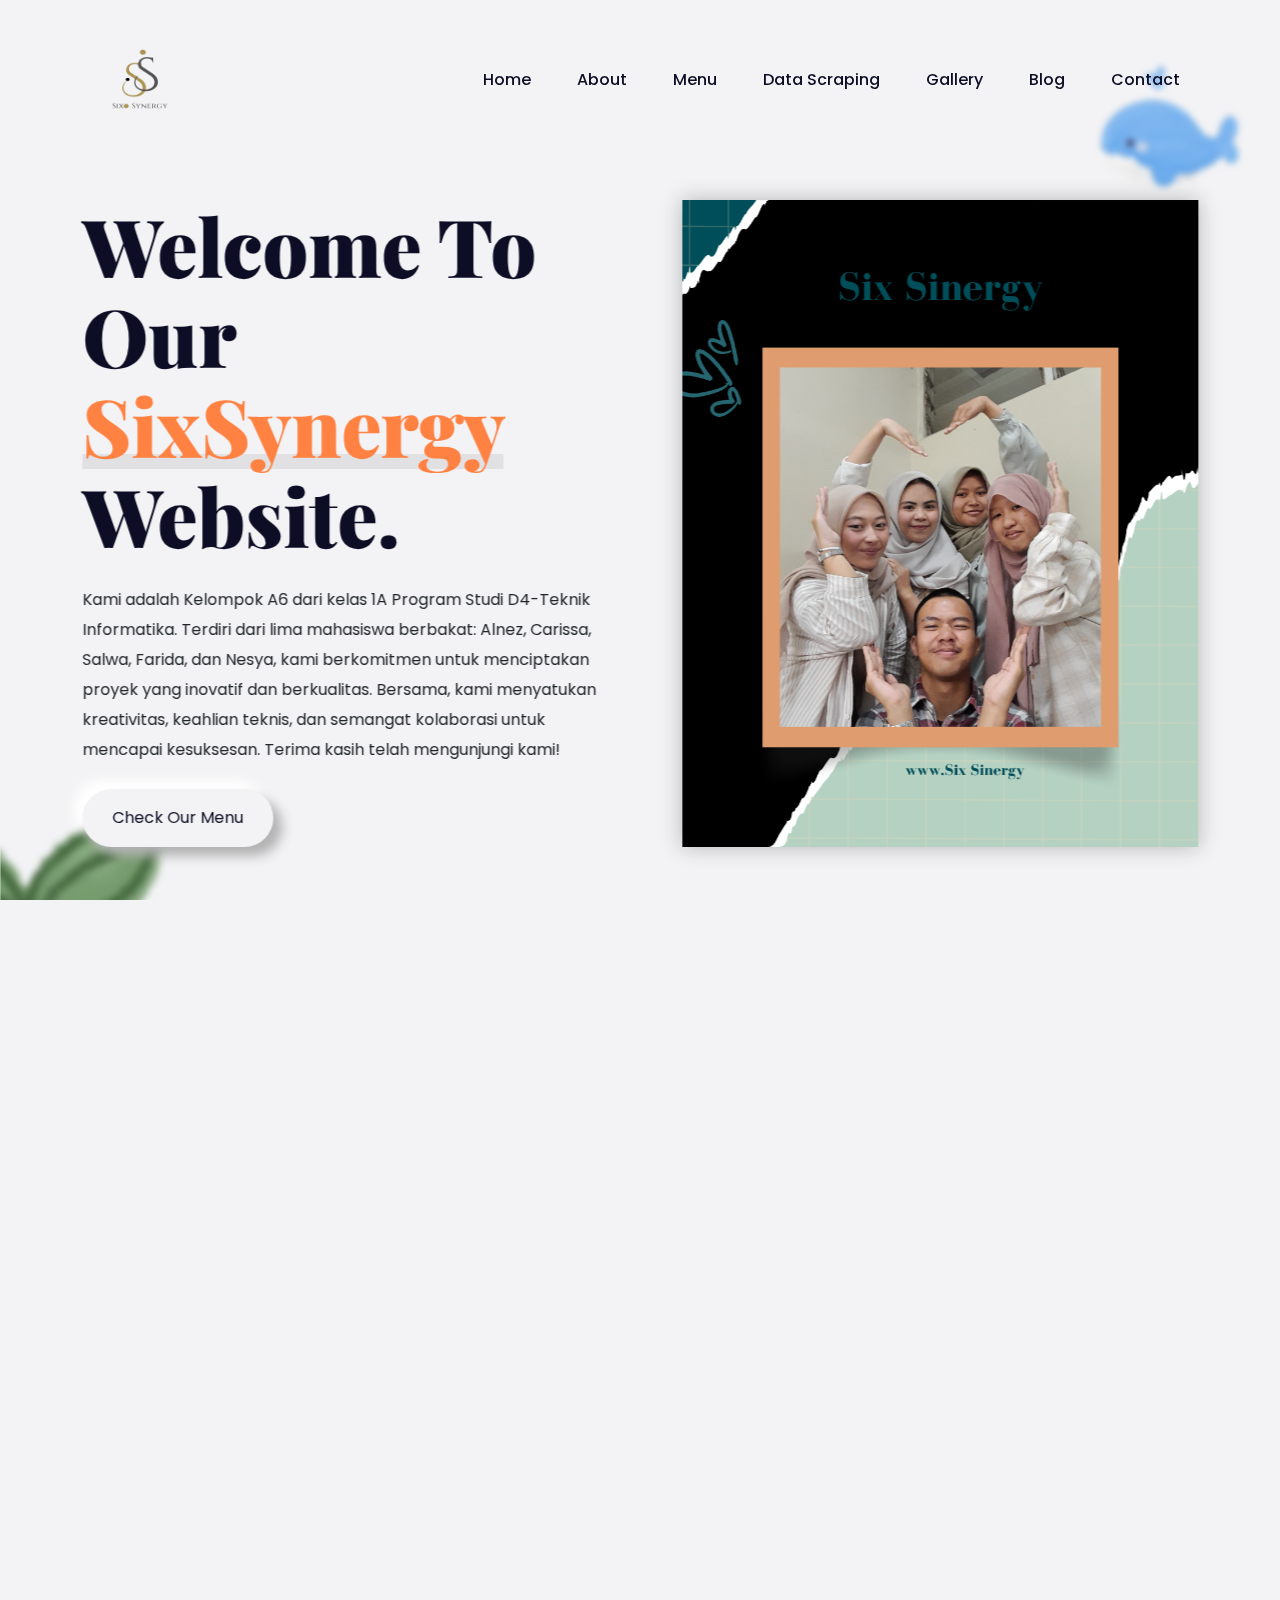
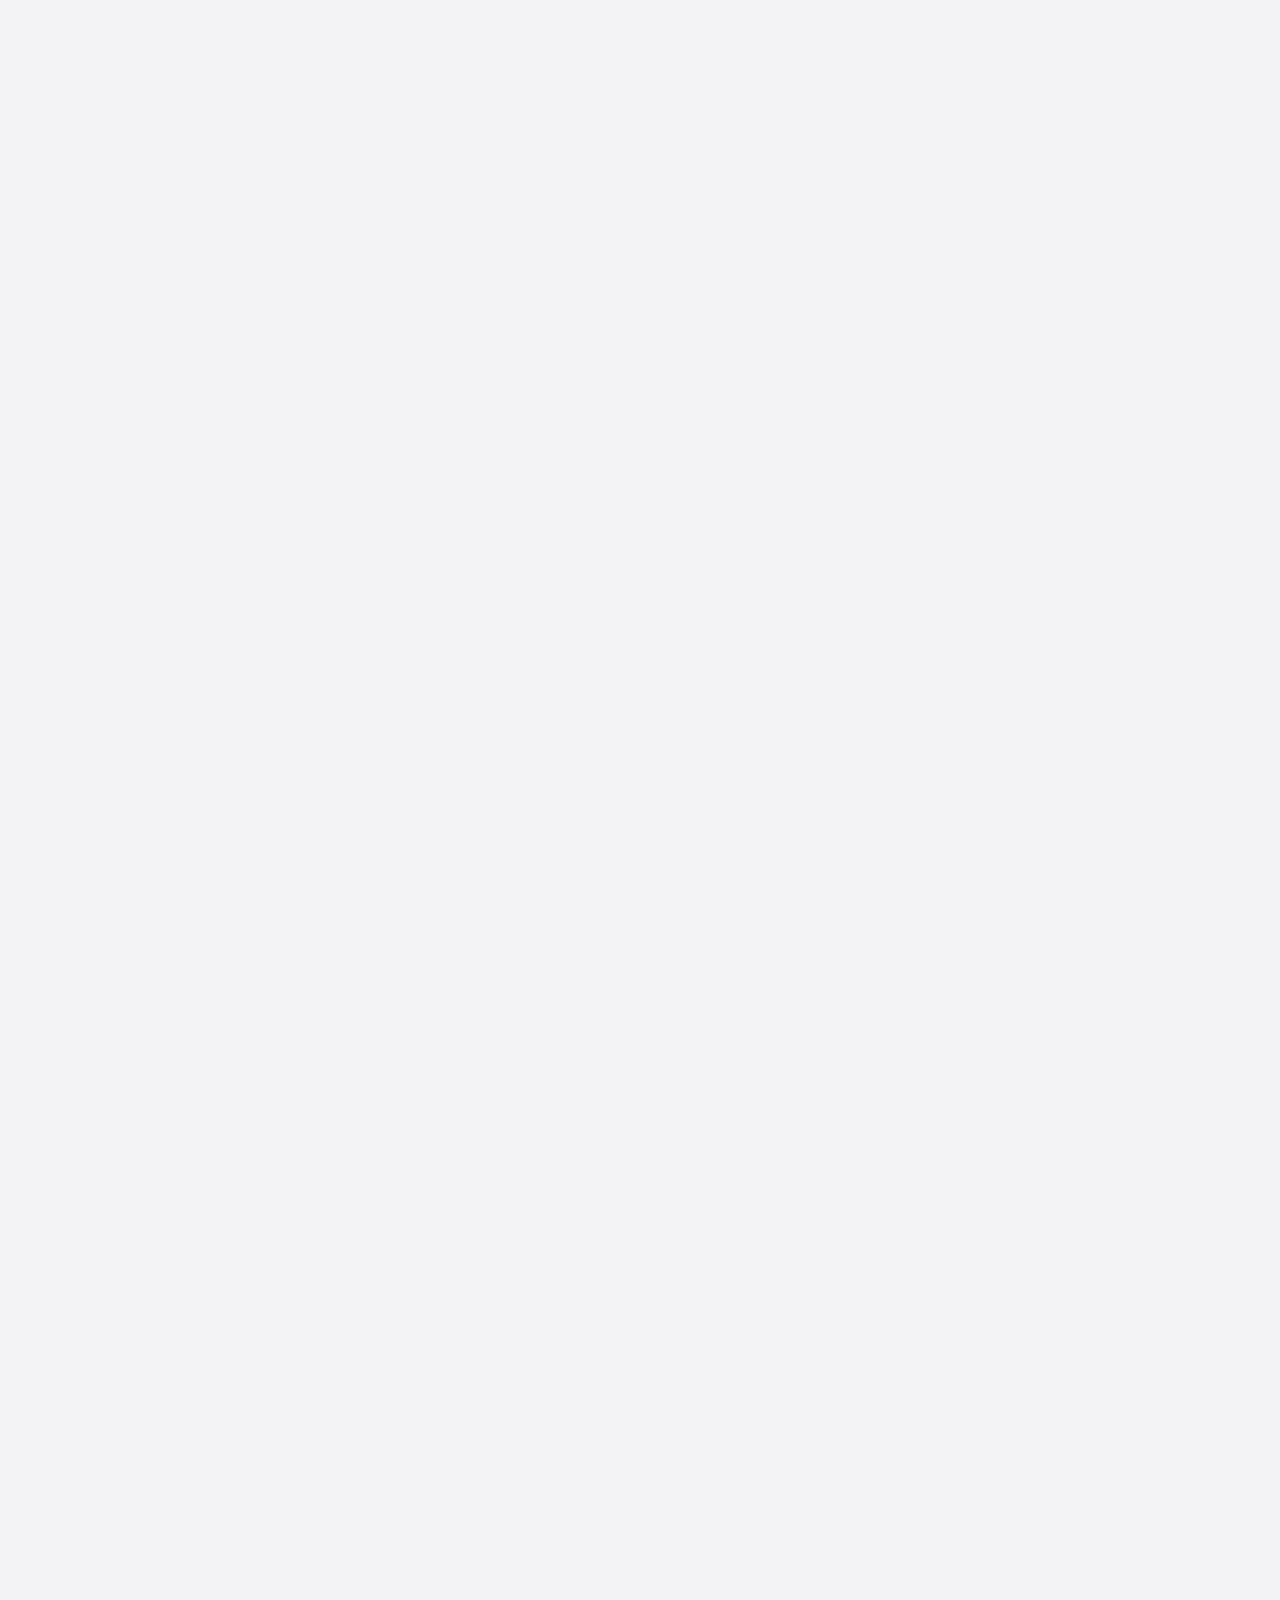
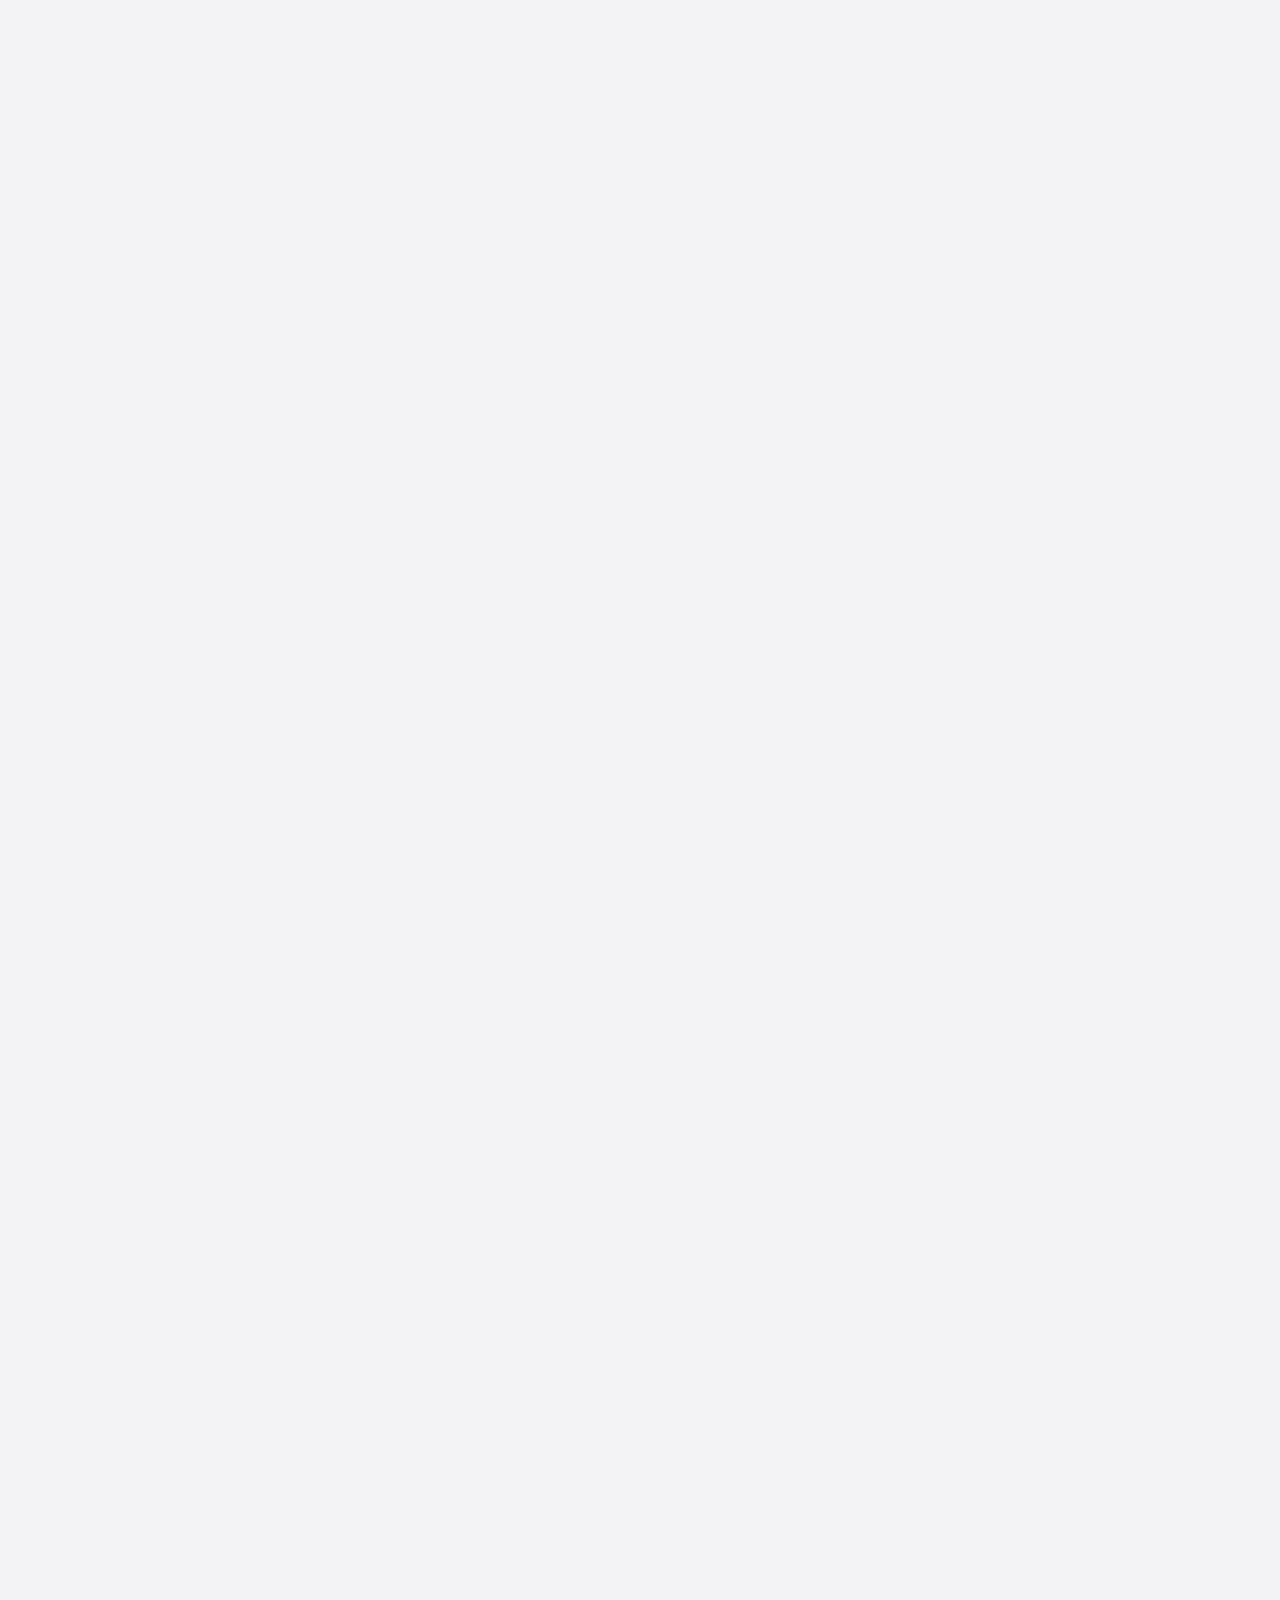
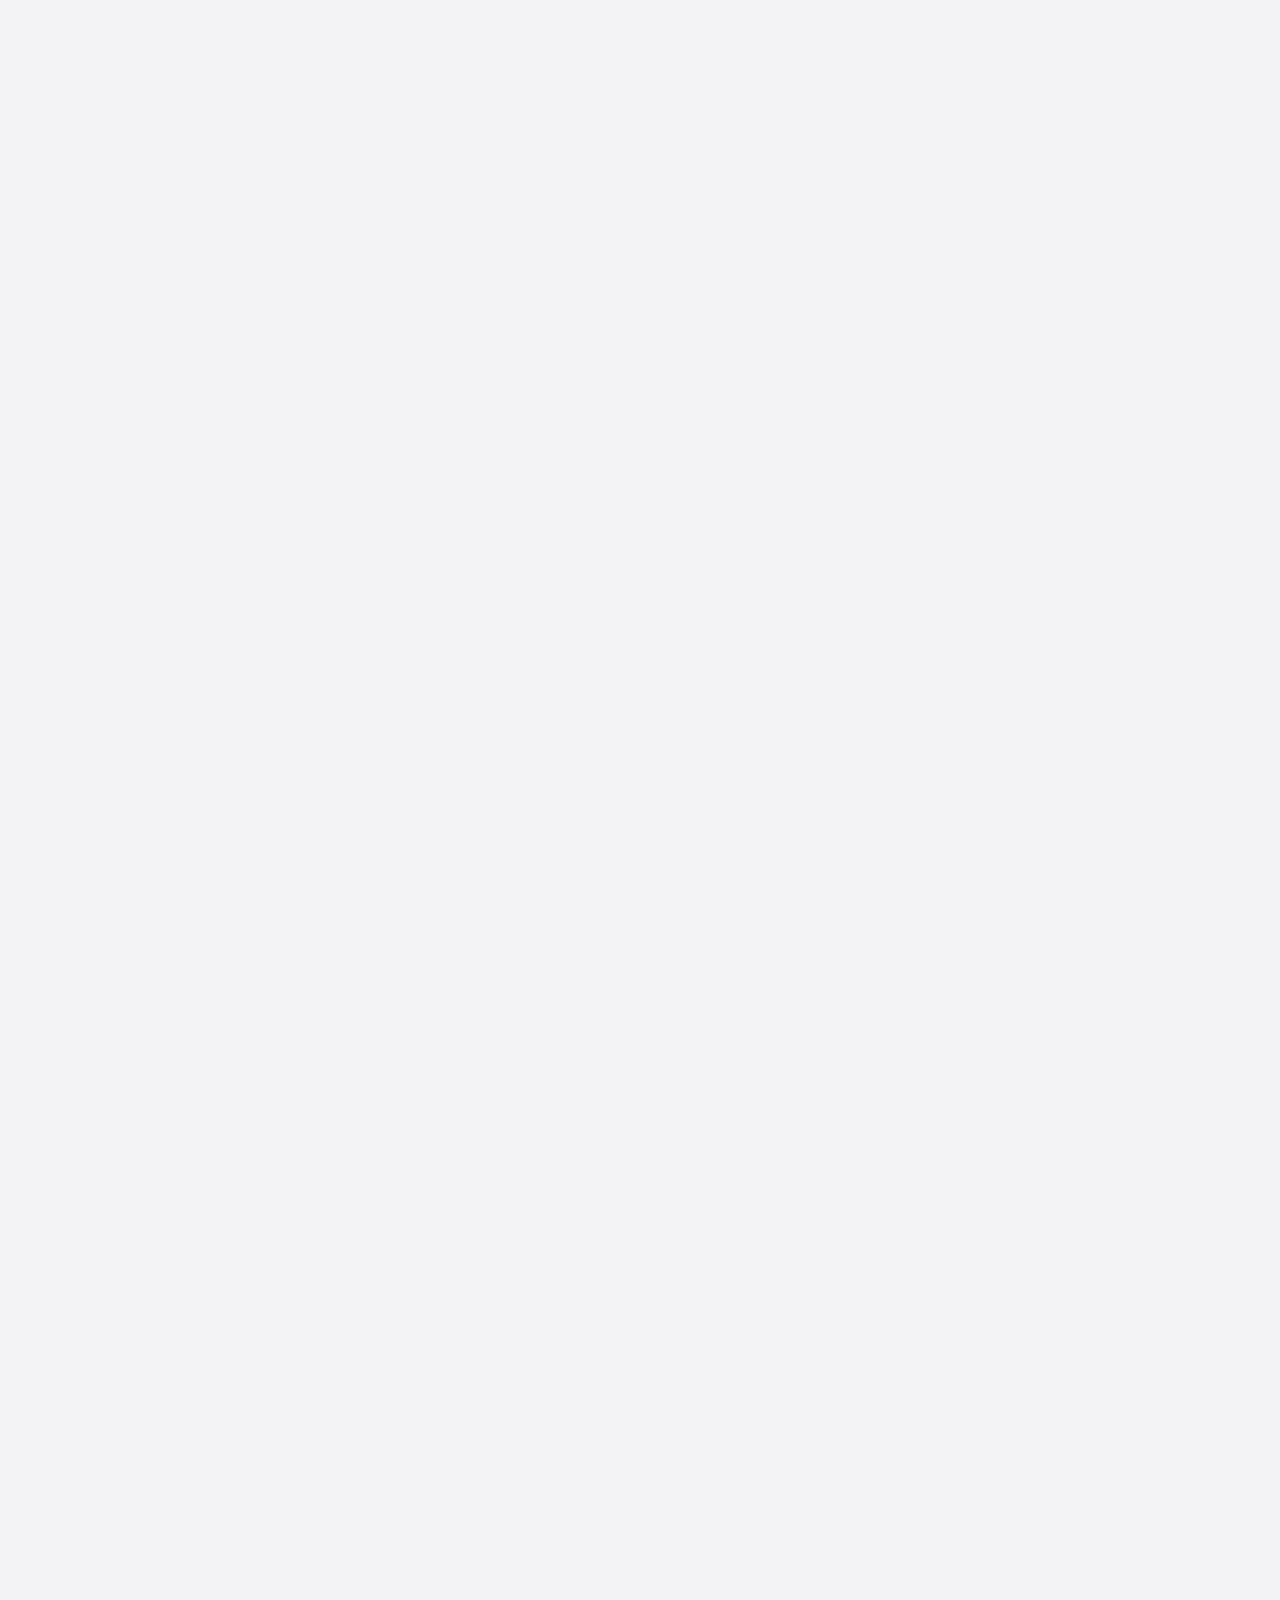
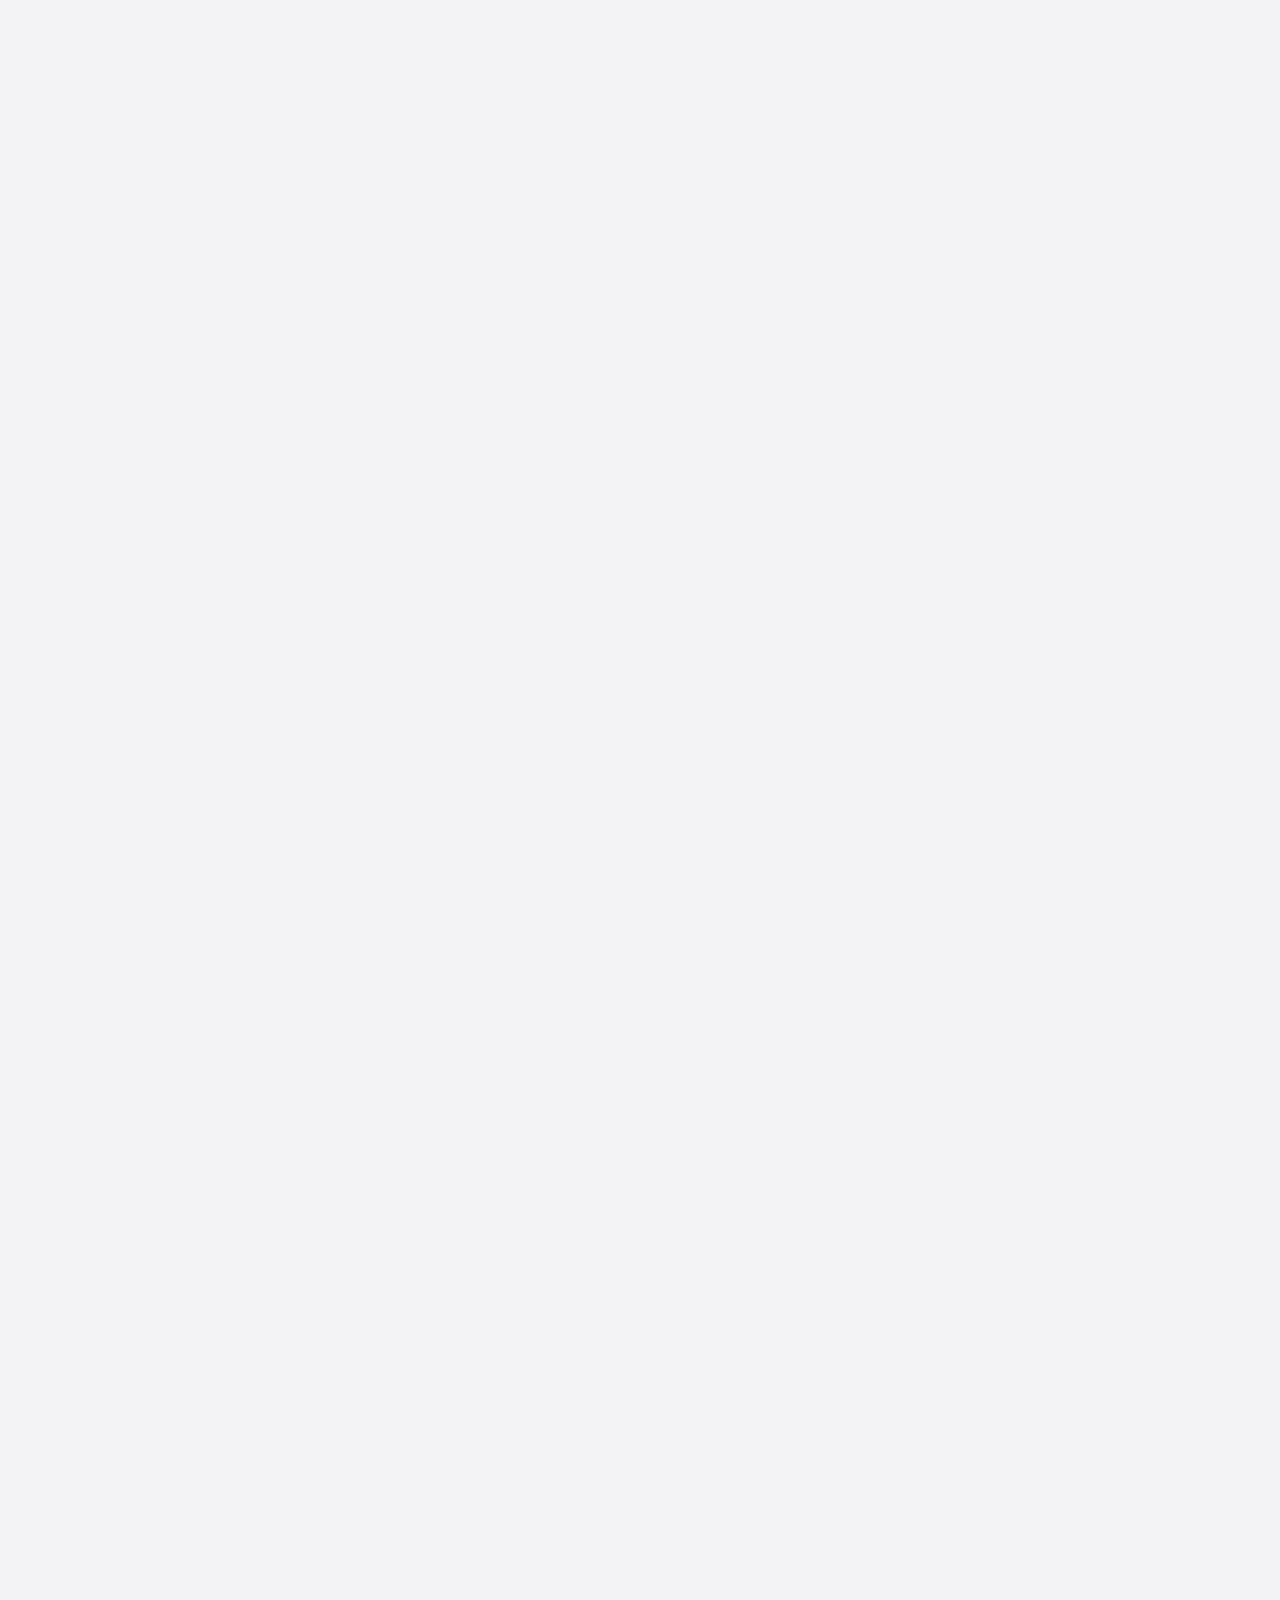
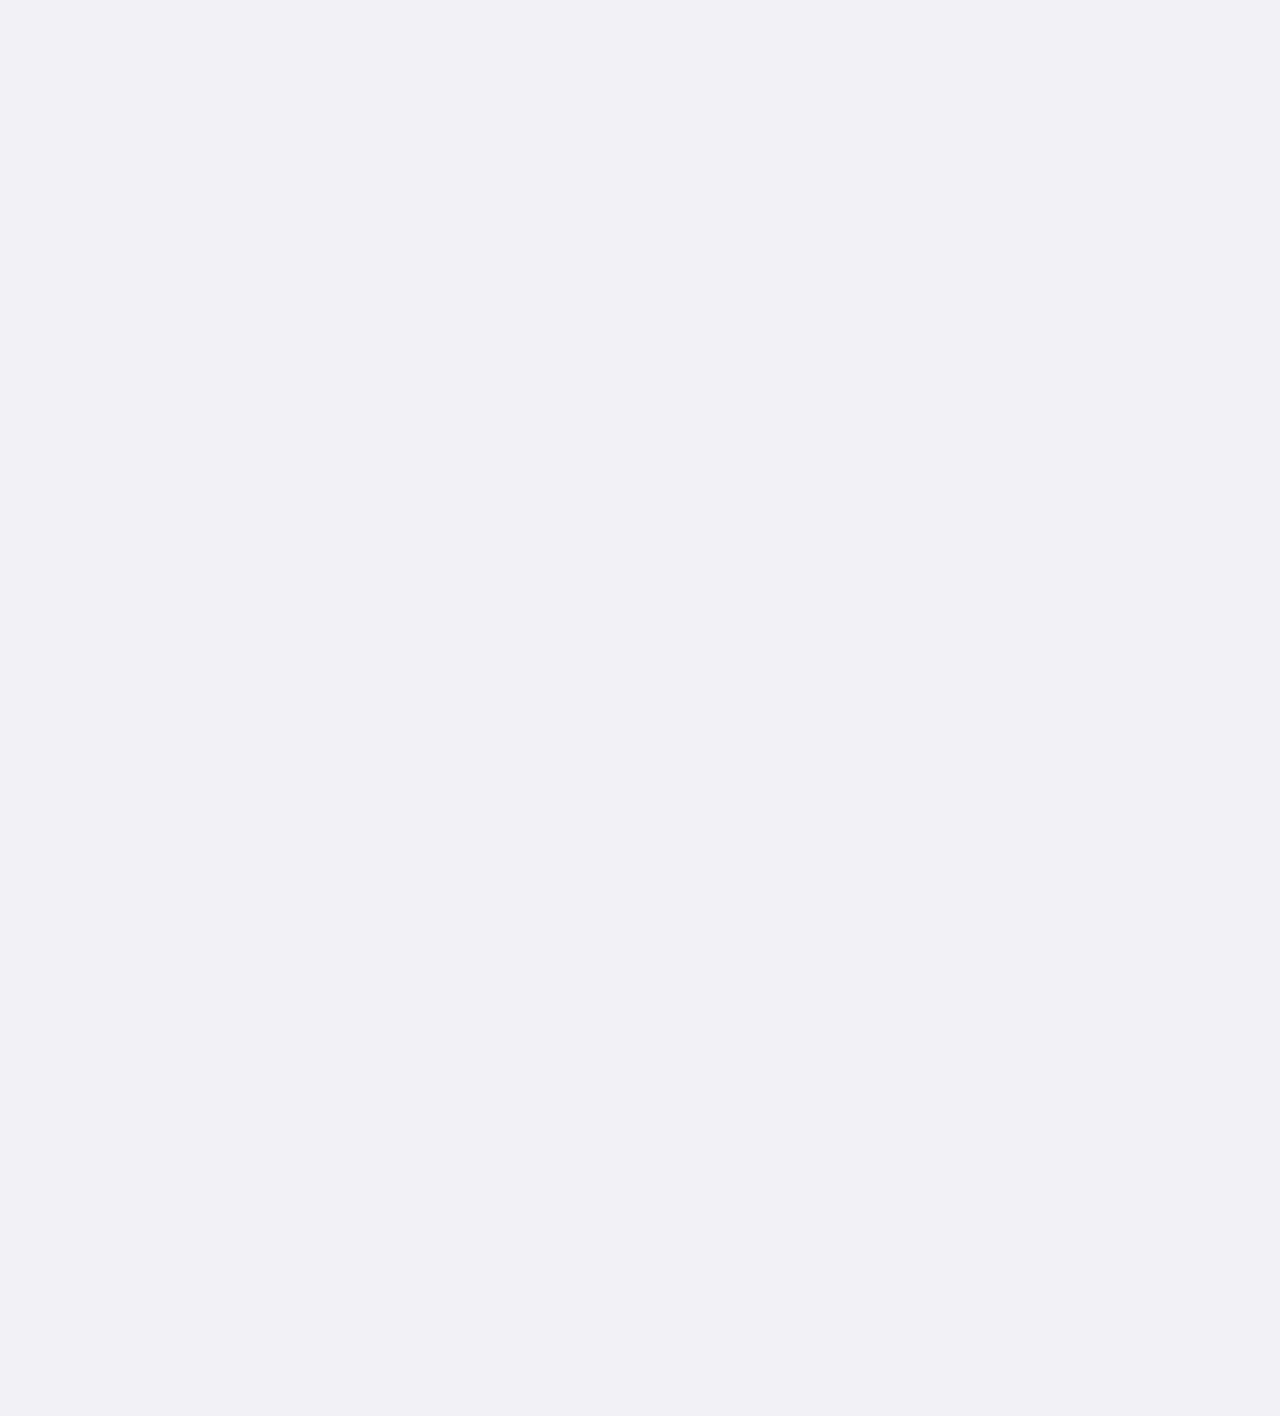
==== index.html @ f24aa24b "upload web" ====
<!DOCTYPE html>
<html lang="en">

<head>
    <meta charset="UTF-8">
    <meta http-equiv="X-UA-Compatible" content="IE=edge">
    <meta name="viewport" content="width=device-width, initial-scale=1.0">
    <link rel="icon" href="logo1.png" type="image/gif" />
    <title>SixSynergy</title>
    <!-- for icons  -->
    <link rel="stylesheet" href="https://unicons.iconscout.com/release/v4.0.0/css/line.css">
    <!-- bootstrap  -->
    <link rel="stylesheet" href="assets/css/bootstrap.min.css">
    <!-- for swiper slider  -->
    <link rel="stylesheet" href="assets/css/swiper-bundle.min.css">

    <!-- fancy box  -->
    <link rel="stylesheet" href="assets/css/jquery.fancybox.min.css">
    <!-- custom css  -->
    <link rel="stylesheet" href="style.css">
</head>

<body class="body-fixed">
    <!-- start of header  -->
    <header class="site-header">
        <div class="container">
            <div class="row">
                <div class="col-lg-2">
                    <div class="header-logo">
                        <a href="index.html">
                            <img src="logo1.png" width="120" height="100" alt="Logo">
                        </a>
                    </div>
                </div>
                <div class="col-lg-10">
                    <div class="main-navigation">
                        <button class="menu-toggle"><span></span><span></span></button>
                        <nav class="header-menu">
                            <ul class="menu food-nav-menu">
                                <li><a href="#home">Home</a></li>
                                <li><a href="#about">About</a></li>
                                <li><a href="#menu">Menu</a></li>
                                <li><a href="#data-scraping">Data Scraping</a></li>
                                <li><a href="#gallery">Gallery</a></li>
                                <li><a href="#blog">Blog</a></li>
                                <li><a href="#contact">Contact</a></li>
                            </ul>
                        </nav>
                    </div>
                </div>
            </div>
        </div>
    </header>
    <!-- header ends  -->

    <div id="viewport">
        <div id="js-scroll-content">
            <section class="main-banner" id="home">
                <div class="js-parallax-scene">
                    <div class="banner-shape-1 w-100" data-depth="0.90">
                        <img src="assets/images/lumba.png" alt="">
                    </div>
                    <div class="banner-shape-2 w-100" data-depth="0.25">
                        <img src="assets/images/leaf.png" alt="">
                    </div>
                </div>
                <div class="sec-wp">
                    <div class="container">
                        <div class="row">
                            <div class="col-lg-6">
                                <div class="banner-text">
                                    <h1 class="h1-title">
                                        Welcome to our
                                        <span>SixSynergy</span>
                                        Website.
                                    </h1>
                                    <p>Kami adalah Kelompok A6 dari kelas 1A Program Studi D4-Teknik Informatika. 
                                    Terdiri dari lima mahasiswa berbakat: Alnez, Carissa, Salwa, Farida, dan Nesya, kami berkomitmen 
                                    untuk menciptakan proyek yang inovatif dan berkualitas. Bersama, kami menyatukan kreativitas, 
                                    keahlian teknis, dan semangat kolaborasi untuk mencapai kesuksesan. 
                                    Terima kasih telah mengunjungi kami!</p>
                                    <div class="banner-btn mt-4">
                                        <a href="#menu" class="sec-btn">Check our Menu</a>
                                    </div>
                                </div>
                            </div>
                            <div class="col-lg-6">
                                <div class="banner-img-wp">
                                    <div class="banner-img" style="background-image: url(assets/images/home.png);">
                                    </div>
                                </div>
                            </div>
                        </div>
                    </div>
                </div>
            </section>

            <!-- seaction about  -->
            <section class="about-sec section" id="about">
                <div class="container">
                    <div class="row">
                        <div class="col-lg-12">
                            <div class="sec-title text-center mb-5">
                                <p class="sec-sub-title mb-3">About Us</p>
                                <h2 class="h2-title">Discover our <span>member story</span></h2>
                                <div class="sec-title-shape mb-4">
                                    <img src="assets/images/title-shape.svg" alt="">
                                </div>
                                <p>Selamat datang di dunia Kelompok A6, di mana kreativitas bertemu dengan keahlian teknis dalam harmoni yang sempurna. 
                                    Alnez membawa visi inovatif, Carissa mewujudkan setiap detail dengan sentuhan artistiknya, Salwa menantang dirinya 
                                    sendiri dengan ketekunan yang tak terbatas, Farida memberikan fondasi teknis yang kokoh, dan Nesya memastikan kerjasama 
                                    yang mulus di antara kami. Bersama, kami adalah kekuatan yang tak terhentikan dalam menghadapi tantangan mata kuliah 
                                    Proyek 1: Pengembangan Perangkat Lunak Desktop.Selamat datang di dunia Kelompok A6, di mana kreativitas bertemu dengan
                                    keahlian teknis dalam harmoni yang sempurna.</p>
                            </div>
                        </div>
                    </div>
                    <div class="row">
                        <div class="col-lg-8 m-auto">
                            <div class="about-video">
                                <div class="about-video-img" style="background-image: url(assets/images/about1.png );">
                                </div>
                                <div class="play-btn-wp">
                                    <a href="assets/images/vidio.mp4" data-fancybox="video" class="play-btn">
                                        <i class="uil uil-play"></i>

                                    </a>
                                    <span>Watch The Recipe</span>
                                </div>
                            </div>
                        </div>
                    </div>
                </div>
            </section>

             <!-- seaction Data Scraping  -->
             <div class="bg-pattern bg-light repeat-img"
                style="background-image: url(assets/images/blog-pattern-bg.png);">
             <section class="about-sec section" id="data-scraping">
                <div class="sec-wp">
                    <div class="container">
                        <div class="row">
                            <div class="col-lg-12">
                                <div class="sec-title text-center mb-5">
                                    <p class="sec-sub-title mb-3">Our Tugas</p>
                                    <h2 class="h2-title">Data Scraping 1</span></h2>
                                    <h2 class="h2-title">Top 100 Manga List</h2>
                                    <div class="sec-title-shape mb-4">
                                        <img src="assets/images/title-shape.svg" alt="">
                                    </div>
                                </div>
                                <main>
                                    <div class="container" style="margin-top: 70px">
                                      <div class="sort-buttons mb-4" style="margin-top: 90px">
                                        <h4>Sort by:</h4>
                                        <div class="btn-group" role="group">
                                          <button type="button" class="btn btn-primary" id="sort-title">Title</button>
                                          <button type="button" class="btn btn-primary" id="sort-rank">Highest Ranking</button>
                                        </div>
                                      </div>
                                      <div class="row row-cols-1 row-cols-md-2 g-4" id="manga-list">
                                        <!-- Data from JSON will be inserted here -->
                                      </div>
                                    </div>
                                    <!-- Include lightbox library -->
                                    <script src="https://cdnjs.cloudflare.com/ajax/libs/lightbox2/2.11.3/js/lightbox.min.js"></script>
                                    <script src="script.js"></script>
                                </main>
                            </div>
                        </div>
                    </div>
                </div>
            </section>

            <section style="background-image: url(assets/images/menu-bg.png);"
                class="our-menu section bg-light repeat-img" id="menu">
                <div class="sec-wp">
                    <div class="container">
                        <div class="row">
                            <div class="col-lg-12">
                                <div class="sec-title text-center mb-5">
                                    <p class="sec-sub-title mb-3">our menu</p>
                                    <h2 class="h2-title">wake up early, <span>eat fresh & healthy</span></h2>
                                    <div class="sec-title-shape mb-4">
                                        <img src="assets/images/title-shape.svg" alt="">
                                    </div>
                                </div>
                            </div>
                        </div>
                        <div class="menu-tab-wp">
                            <div class="row">
                                <div class="col-lg-12 m-auto">
                                    <div class="menu-tab text-center">
                                        <ul class="filters">
                                            <div class="filter-active"></div>
                                            <li class="filter" data-filter=".all, .breakfast, .lunch, .dinner">
                                                <img src="assets/images/menu-1.png" alt="">
                                                Title
                                            </li>
                                            <li class="filter" data-filter=".breakfast">
                                                <img src="assets/images/menu-2.png" alt="">
                                                High Rank
                                            </li>
                                        </ul>
                                    </div>
                                </div>
                            </div>
                        </div>
                        <div class="menu-list-row">
                            <div class="row g-xxl-5 bydefault_show" id="menu-dish">
                                <div class="col-lg-4 col-sm-6 dish-box-wp breakfast" data-cat="breakfast">
                                    <div class="dish-box text-center">
                                        <div class="dist-img">  
                                            <img src="assets/images/dish/1.png" alt="">
                                        </div>
                                        <div class="dish-rating">
                                            5
                                            <i class="uil uil-star"></i>
                                        </div>
                                        <div class="dish-title">
                                            <h3 class="h3-title">Fresh Chicken Veggies</h3>
                                            <p>120 calories</p>
                                        </div>
                                        <div class="dish-info">
                                            <ul>
                                                <li>
                                                    <p>Type</p>
                                                    <b>Non Veg</b>
                                                </li>
                                                <li>
                                                    <p>Persons</p>
                                                    <b>2</b>
                                                </li>
                                            </ul>
                                        </div>
                                        <div class="dist-bottom-row">
                                            <ul>
                                                <li>
                                                    <b>Rs. 499</b>
                                                </li>
                                                <li>
                                                    <button class="dish-add-btn">
                                                        <i class="uil uil-plus"></i>
                                                    </button>
                                                </li>
                                            </ul>
                                        </div>
                                    </div>
                                </div>

                                <!-- 2 -->
                                <div class="col-lg-4 col-sm-6 dish-box-wp breakfast" data-cat="breakfast">
                                    <div class="dish-box text-center">
                                        <div class="dist-img">
                                            <img src="assets/images/dish/2.png" alt="">
                                        </div>
                                        <div class="dish-rating">
                                            4.3
                                            <i class="uil uil-star"></i>
                                        </div>
                                        <div class="dish-title">
                                            <h3 class="h3-title">Grilled Chicken</h3>
                                            <p>80 calories</p>
                                        </div>
                                        <div class="dish-info">
                                            <ul>
                                                <li>
                                                    <p>Type</p>
                                                    <b>Non Veg</b>
                                                </li>
                                                <li>
                                                    <p>Persons</p>
                                                    <b>1</b>
                                                </li>
                                            </ul>
                                        </div>
                                        <div class="dist-bottom-row">
                                            <ul>
                                                <li>
                                                    <b>Rs. 359</b>
                                                </li>
                                                <li>
                                                    <button class="dish-add-btn">
                                                        <i class="uil uil-plus"></i>
                                                    </button>
                                                </li>
                                            </ul>
                                        </div>
                                    </div>
                                </div>
                                <!-- 3 -->
                                <div class="col-lg-4 col-sm-6 dish-box-wp lunch" data-cat="lunch">
                                    <div class="dish-box text-center">
                                        <div class="dist-img">
                                            <img src="assets/images/dish/3.png" alt="">
                                        </div>
                                        <div class="dish-rating">
                                            4
                                            <i class="uil uil-star"></i>
                                        </div>
                                        <div class="dish-title">
                                            <h3 class="h3-title">Panner Noodles</h3>
                                            <p>100 calories</p>
                                        </div>
                                        <div class="dish-info">
                                            <ul>
                                                <li>
                                                    <p>Type</p>
                                                    <b>Veg</b>
                                                </li>
                                                <li>
                                                    <p>Persons</p>
                                                    <b>2</b>
                                                </li>
                                            </ul>
                                        </div>
                                        <div class="dist-bottom-row">
                                            <ul>
                                                <li>
                                                    <b>Rs. 149</b>
                                                </li>
                                                <li>
                                                    <button class="dish-add-btn">
                                                        <i class="uil uil-plus"></i>
                                                    </button>
                                                </li>
                                            </ul>
                                        </div>
                                    </div>
                                </div>

                                <!-- 4 -->
                                <div class="col-lg-4 col-sm-6 dish-box-wp lunch" data-cat="lunch">
                                    <div class="dish-box text-center">
                                        <div class="dist-img">
                                            <img src="assets/images/dish/4.png" alt="">
                                        </div>
                                        <div class="dish-rating">
                                            4.5
                                            <i class="uil uil-star"></i>
                                        </div>
                                        <div class="dish-title">
                                            <h3 class="h3-title">Chicken Noodles</h3>
                                            <p>120 calories</p>
                                        </div>
                                        <div class="dish-info">
                                            <ul>
                                                <li>
                                                    <p>Type</p>
                                                    <b>Non Veg</b>
                                                </li>
                                                <li>
                                                    <p>Persons</p>
                                                    <b>2</b>
                                                </li>
                                            </ul>
                                        </div>
                                        <div class="dist-bottom-row">
                                            <ul>
                                                <li>
                                                    <b>Rs. 379</b>
                                                </li>
                                                <li>
                                                    <button class="dish-add-btn">
                                                        <i class="uil uil-plus"></i>
                                                    </button>
                                                </li>
                                            </ul>
                                        </div>
                                    </div>
                                </div>

                                <!-- 5 -->
                                <div class="col-lg-4 col-sm-6 dish-box-wp dinner" data-cat="dinner">
                                    <div class="dish-box text-center">
                                        <div class="dist-img">
                                            <img src="assets/images/dish/5.png" alt="">
                                        </div>
                                        <div class="dish-rating">
                                            5
                                            <i class="uil uil-star"></i>
                                        </div>
                                        <div class="dish-title">
                                            <h3 class="h3-title">Bread Boiled Egg</h3>
                                            <p>120 calories</p>
                                        </div>
                                        <div class="dish-info">
                                            <ul>
                                                <li>
                                                    <p>Type</p>
                                                    <b>Non Veg</b>
                                                </li>
                                                <li>
                                                    <p>Persons</p>
                                                    <b>2</b>
                                                </li>
                                            </ul>
                                        </div>
                                        <div class="dist-bottom-row">
                                            <ul>
                                                <li>
                                                    <b>Rs. 99</b>
                                                </li>
                                                <li>
                                                    <button class="dish-add-btn">
                                                        <i class="uil uil-plus"></i>
                                                    </button>
                                                </li>
                                            </ul>
                                        </div>
                                    </div>
                                </div>
                                <!-- 6 -->
                                <div class="col-lg-4 col-sm-6 dish-box-wp dinner" data-cat="dinner">
                                    <div class="dish-box text-center">
                                        <div class="dist-img">
                                            <img src="assets/images/dish/6.png" alt="">
                                        </div>
                                        <div class="dish-rating">
                                            5
                                            <i class="uil uil-star"></i>
                                        </div>
                                        <div class="dish-title">
                                            <h3 class="h3-title">Immunity Dish</h3>
                                            <p>120 calories</p>
                                        </div>
                                        <div class="dish-info">
                                            <ul>
                                                <li>
                                                    <p>Type</p>
                                                    <b>Veg</b>
                                                </li>
                                                <li>
                                                    <p>Persons</p>
                                                    <b>2</b>
                                                </li>
                                            </ul>
                                        </div>
                                        <div class="dist-bottom-row">
                                            <ul>
                                                <li>
                                                    <b>Rs. 159</b>
                                                </li>
                                                <li>
                                                    <button class="dish-add-btn">
                                                        <i class="uil uil-plus"></i>
                                                    </button>
                                                </li>
                                            </ul>
                                        </div>
                                    </div>
                                </div>
                            </div>
                        </div>
                    </div>
                </div>
            </section>
            <section class="book-table section bg-light">
                <div class="book-table-shape">
                    <img src="assets/images/table-leaves-shape.png" alt="">
                </div>

                <div class="book-table-shape book-table-shape2">
                    <img src="assets/images/table-leaves-shape.png" alt="">
                </div>

                <div class="sec-wp">
                    <div class="container">
                        <div class="row">
                            <div class="col-lg-12">
                                <div class="sec-title text-center mb-5">
                                    <p class="sec-sub-title mb-3">Book Table</p>
                                    <h2 class="h2-title">Opening Table</h2>
                                    <div class="sec-title-shape mb-4">
                                        <img src="assets/images/title-shape.svg" alt="">
                                    </div>
                                </div>
                            </div>
                        </div>

                        <div class="book-table-info">
                            <div class="row align-items-center">
                                <div class="col-lg-4">
                                    <div class="table-title text-center">
                                        <h3>Monday to Thrusday</h3>
                                        <p>9:00 am - 22:00 pm</p>
                                    </div>
                                </div>
                                <div class="col-lg-4">
                                    <div class="call-now text-center">
                                        <i class="uil uil-phone"></i>
                                        <a href="tel:+91-8866998866">+91 - 8866998866</a>
                                    </div>
                                </div>
                                <div class="col-lg-4">
                                    <div class="table-title text-center">
                                        <h3>Friday to Sunday</h3>
                                        <p>11::00 am to 20:00 pm</p>
                                    </div>
                                </div>
                            </div>
                        </div>

                        <div class="row" id="gallery">
                            <div class="col-lg-10 m-auto">
                                <div class="book-table-img-slider" id="icon">
                                    <div class="swiper-wrapper">
                                        <a href="assets/images/home.png" data-fancybox="table-slider"
                                            class="book-table-img back-img swiper-slide"
                                            style="background-image: url(assets/images/home.png)"></a>
                                        <a href="assets/images/about1.png" data-fancybox="table-slider"
                                            class="book-table-img back-img swiper-slide"
                                            style="background-image: url(assets/images/about1.png)"></a>
                                        <a href="assets/images/about2.png" data-fancybox="table-slider"
                                            class="book-table-img back-img swiper-slide"
                                            style="background-image: url(assets/images/about2.png)"></a>
                                        <a href="assets/images/about3.png" data-fancybox="table-slider"
                                            class="book-table-img back-img swiper-slide"
                                            style="background-image: url(assets/images/about3.png)"></a>
                                        <a href="assets/images/about1.png" data-fancybox="table-slider"
                                            class="book-table-img back-img swiper-slide"
                                            style="background-image: url(assets/images/about1.png)"></a>
                                        <a href="assets/images/about3.png" data-fancybox="table-slider"
                                            class="book-table-img back-img swiper-slide"
                                            style="background-image: url(assets/images/about3.png)"></a>
                                        <a href="assets/images/about2.png" data-fancybox="table-slider"
                                            class="book-table-img back-img swiper-slide"
                                            style="background-image: url(assets/images/about2.png)"></a>
                                        <a href="assets/images/home.png" data-fancybox="table-slider"
                                            class="book-table-img back-img swiper-slide"
                                            style="background-image: url(assets/images/home.png)"></a>
                                    </div>

                                    <div class="swiper-button-wp">
                                        <div class="swiper-button-prev swiper-button">
                                            <i class="uil uil-angle-left"></i>
                                        </div>
                                        <div class="swiper-button-next swiper-button">
                                            <i class="uil uil-angle-right"></i>
                                        </div>
                                    </div>
                                    <div class="swiper-pagination"></div>
                                </div>
                            </div>
                        </div>


                    </div>
                </div>

            </section>

            <section class="our-team section">
                <div class="sec-wp">
                    <div class="container">
                        <div class="row">
                            <div class="col-lg-12">
                                <div class="sec-title text-center mb-5">
                                    <p class="sec-sub-title mb-3">Our Team</p>
                                    <h2 class="h2-title">Meet our Member</h2>
                                    <div class="sec-title-shape mb-4">
                                        <img src="assets/images/title-shape.svg" alt="">
                                    </div>
                                </div>
                            </div>
                        </div>
                        <div class="row team-slider">
                            <div class="swiper-wrapper">
                                <div class="col-lg-4 swiper-slide">
                                    <div class="team-box text-center">
                                        <div style="background-image: url(assets/images/member/a1.png);"
                                            class="team-img back-img">

                                        </div>
                                        <h3 class="h3-title">Fitri Salwa</h3>
                                        <div class="social-icon">
                                            <ul>
                                                <li>
                                                    <a href="#"><i class="uil uil-facebook-f"></i></a>
                                                </li>
                                                <li>
                                                    <a href="https://www.instagram.com/ftrslwa_/">
                                                        <i class="uil uil-instagram"></i>
                                                    </a>
                                                </li>
                                                <li>
                                                    <a href="#">
                                                        <i class="uil uil-youtube"></i>
                                                    </a>
                                                </li>
                                            </ul>
                                        </div>
                                    </div>
                                </div>
                                <div class="col-lg-4 swiper-slide">
                                    <div class="team-box text-center">
                                        <div style="background-image: url(assets/images/member/a2.png);"
                                            class="team-img back-img">

                                        </div>
                                        <h3 class="h3-title">Salma Nesya Putri Salia</h3>
                                        <div class="social-icon">
                                            <ul>
                                                <li>
                                                    <a href="#"><i class="uil uil-facebook-f"></i></a>
                                                </li>
                                                <li>
                                                    <a href="https://www.instagram.com/nessie.days/">
                                                        <i class="uil uil-instagram"></i>
                                                    </a>
                                                </li>
                                                <li>
                                                    <a href="#">
                                                        <i class="uil uil-youtube"></i>
                                                    </a>
                                                </li>
                                            </ul>
                                        </div>
                                    </div>
                                </div>
                                <div class="col-lg-4 swiper-slide">
                                    <div class="team-box text-center">
                                        <div style="background-image: url(assets/images/member/a4.png);"
                                            class="team-img back-img">

                                        </div>
                                        <h3 class="h3-title">Farida Aryani</h3>
                                        <div class="social-icon">
                                            <ul>
                                                <li>
                                                    <a href="#"><i class="uil uil-facebook-f"></i></a>
                                                </li>
                                                <li>
                                                    <a href="https://www.instagram.com/arynifr_/">
                                                        <i class="uil uil-instagram"></i>
                                                    </a>
                                                </li>
                                                <li>
                                                    <a href="#">
                                                        <i class="uil uil-youtube"></i>
                                                    </a>
                                                </li>
                                            </ul>
                                        </div>
                                    </div>
                                </div>
                                <div class="col-lg-4 swiper-slide">
                                    <div class="team-box text-center">
                                        <div style="background-image: url(assets/images/member/a3.png);"
                                            class="team-img back-img">

                                        </div>
                                        <h3 class="h3-title">Alnez Rainansatana</h3>
                                        <div class="social-icon">
                                            <ul>
                                                <li>
                                                    <a href="#"><i class="uil uil-facebook-f"></i></a>
                                                </li>
                                                <li>
                                                    <a href="https://www.instagram.com/alnezrai/">
                                                        <i class="uil uil-instagram"></i>
                                                    </a>
                                                </li>
                                                <li>
                                                    <a href="#">
                                                        <i class="uil uil-youtube"></i>
                                                    </a>
                                                </li>
                                            </ul>
                                        </div>
                                    </div>
                                </div>
                                <div class="col-lg-4 swiper-slide">
                                    <div class="team-box text-center">
                                        <div style="background-image: url(assets/images/member/a5.png);"
                                            class="team-img back-img">

                                        </div>
                                        <h3 class="h3-title">Carissa Amanda Chrisanty Lesmana</h3>
                                        <div class="social-icon">
                                            <ul>
                                                <li>
                                                    <a href="#"><i class="uil uil-facebook-f"></i></a>
                                                </li>
                                                <li>
                                                    <a href="https://www.instagram.com/carissaamnd/">
                                                        <i class="uil uil-instagram"></i>
                                                    </a>
                                                </li>
                                                <li>
                                                    <a href="#">
                                                        <i class="uil uil-youtube"></i>
                                                    </a>
                                                </li>
                                            </ul>
                                        </div>
                                    </div>
                                </div>
                            </div>
                            <div class="swiper-button-wp">
                                <div class="swiper-button-prev swiper-button">
                                    <i class="uil uil-angle-left"></i>
                                </div>
                                <div class="swiper-button-next swiper-button">
                                    <i class="uil uil-angle-right"></i>
                                </div>
                            </div>
                            <div class="swiper-pagination"></div>
                        </div>
                    </div>
                </div>
            </section>

            <div class="bg-pattern bg-light repeat-img"
                style="background-image: url(assets/images/blog-pattern-bg.png);">
                <section class="blog-sec section" id="blog">
                    <div class="sec-wp">
                        <div class="container">
                            <div class="row">
                                <div class="col-lg-12">
                                    <div class="sec-title text-center mb-5">
                                        <p class="sec-sub-title mb-3">Our blog</p>
                                        <h2 class="h2-title">Latest Publications</span></h2>
                                        <div class="sec-title-shape mb-4">
                                            <img src="assets/images/title-shape.svg" alt="">
                                        </div>
                                    </div>
                                </div>
                            </div>
                            <div class="row">
                                <div class="col-lg-4">
                                    <div class="blog-box">
                                        <div class="blog-img back-img"
                                            style="background-image: url(assets/images/about1.png);"></div>
                                        <div class="blog-text">
                                            <p class="blog-date">September.15.2024</p>
                                            <a href="#" class="h4-title">Energy Drink which you can make at home.</a>
                                            <p>Lorem ipsum dolor sit amet consectetur, adipisicing elit. Pariatur ipsa
                                                explicabo atque reprehenderit beatae! Accusantium soluta consequuntur
                                                blanditiis amet ad.</p>
                                            <a href="#" class="sec-btn">Read More</a>
                                        </div>
                                    </div>
                                </div>
                                <div class="col-lg-4">
                                    <div class="blog-box">
                                        <div class="blog-img back-img"
                                            style="background-image: url(assets/images/about2.png);"></div>
                                        <div class="blog-text">
                                            <p class="blog-date">October.15.2021</p>
                                            <a href="#" class="h4-title">Fresh Veggie and rice combo for dinner.</a>
                                            <p>Lorem ipsum dolor sit amet consectetur, adipisicing elit. Pariatur ipsa
                                                explicabo atque reprehenderit beatae! Accusantium soluta consequuntur
                                                blanditiis amet ad.</p>
                                            <a href="#" class="sec-btn">Read More</a>
                                        </div>
                                    </div>
                                </div>
                                <div class="col-lg-4">
                                    <div class="blog-box">
                                        <div class="blog-img back-img"
                                            style="background-image: url(assets/images/about3.png);"></div>
                                        <div class="blog-text">
                                            <p class="blog-date">November.15.2021</p>
                                            <a href="#" class="h4-title">Chicken burger with double nuggets</a>
                                            <p>Lorem ipsum dolor sit amet consectetur, adipisicing elit. Pariatur ipsa
                                                explicabo atque reprehenderit beatae! Accusantium soluta consequuntur
                                                blanditiis amet ad.</p>
                                            <a href="#" class="sec-btn">Read More</a>
                                        </div>
                                    </div>
                                </div>
                            </div>
                        </div>
                    </div>
                </section>

                <section class="newsletter-sec section pt-0">
                    <div class="sec-wp">
                        <div class="container">
                            <div class="row">
                                <div class="col-lg-8 m-auto">
                                    <div class="newsletter-box text-center back-img white-text"
                                        style="background-image: url(assets/images/news.jpg);">
                                        <div class="bg-overlay dark-overlay"></div>
                                        <div class="sec-wp">
                                            <div class="newsletter-box-text">
                                                <h2 class="h2-title">Subscribe our newsletter</h2>
                                                <p>This is Lorem ipsum dolor sit amet consectetur adipisicing elit ad
                                                    veritatis.</p>
                                            </div>
                                            <form action="#" class="newsletter-form">
                                                <input type="email" class="form-input"
                                                    placeholder="Enter your Email Here" required>
                                                <button type="submit" class="sec-btn primary-btn">Submit</button>
                                            </form>
                                        </div>
                                    </div>
                                </div>
                            </div>
                        </div>
                    </div>
                </section>
            </div>

            <!-- footer starts -->
<footer class="site-footer" id="contact">
    <div class="top-footer section">
        <div class="sec-wp">
            <div class="container">
                <div class="row">
                    <div class="col-lg-4">
                        <div class="footer-info">
                            <div class="footer-logo">
                                <a href="index.html">
                                    <img src="logo1.png" alt="">
                                </a>
                            </div>
                            <p>Group A6, 1A - D4 Teknik Informatika.</p>
                            <div class="social-icon">
                                <ul>
                                    <li>
                                        <a href="https://www.instagram.com/lifeat423a?igsh=MWZjMmEydXQ0MXRuOA==" target="_blank">
                                            <i class="uil uil-instagram"></i>
                                        </a>
                                    </li>
                                    <li>
                                        <a href="#">
                                            <i class="uil uil-github-alt"></i>
                                        </a>
                                    </li>
                                </ul>
                            </div>
                        </div>
                    </div>
                    <div class="col-lg-8">
                        <div class="footer-flex-box">
                            <div class="footer-table-info">
                                <h3 class="h3-title">Contact of Members</h3>
                                <ul>
                                    <li>
                                        <a href="https://www.instagram.com/alnezrai?igsh=MTl1dzZzNnl4YXgydA==" target="_blank">
                                            <i class="uil uil-user"></i> Alnez Rainansantana
                                        </a>
                                    </li>
                                    <li>
                                        <a href="https://www.instagram.com/carissaamnd?igsh=M253NGM2ZzM1ZHJt" target="_blank">
                                            <i class="uil uil-user"></i> Carissa Amanda Chrisanty Lesmana
                                        </a>
                                    </li>
                                    <li>
                                        <a href="https://www.instagram.com/frda_ynii?igsh=MXdya3UzYWZ5eG44Nw==" target="_blank">
                                            <i class="uil uil-user"></i> Farida Aryani
                                        </a>
                                    </li>
                                    <li>
                                        <a href="https://www.instagram.com/ftrslwa_?igsh=MWE5NHNuNWp1Nzdvaw==" target="_blank">
                                            <i class="uil uil-user"></i> Fitri Salwa
                                        </a>
                                    </li>
                                    <li>
                                        <a href="https://www.instagram.com/nessie.days?igsh=MTF4ejJvNHZoOGViOQ==" target="_blank">
                                            <i class="uil uil-user"></i> Salma Nesya Putri Salia
                                        </a>
                                    </li>
                                </ul>
                            </div>
                            <div class="footer-menu food-nav-menu">
                                <h3 class="h3-title">Links</h3>
                                <ul class="column-2">
                                    <li>
                                        <a href="#home" class="footer-active-menu">Home</a>
                                    </li>
                                    <li><a href="#about">About</a></li>
                                    <li><a href="#menu">Menu</a></li>
                                    <li><a href="#gallery">Gallery</a></li>
                                    <li><a href="#blog">Blog</a></li>
                                    <li><a href="https://www.google.com/maps/place/Politeknik+Negeri+Bandung/@-6.8722074,107.5737725,15z/data=!4m2!3m1!1s0x0:0x10569255865460a5?sa=X&ved=1t:2428&ictx=111" target="_blank">Map</a></li>
                                </ul>
                            </div>
                            <div class="footer-menu">
                                <h3 class="h3-title">Company</h3>
                                <ul>
                                    <li><a href="#">Terms & Conditions</a></li>
                                    <li><a href="#">Privacy Policy</a></li>
                                    <li><a href="#">Cookie Policy</a></li>
                                </ul>
                            </div>
                        </div>
                    </div>
                </div>
            </div>
        </div>
    </div>
    <div class="bottom-footer">
        <div class="container">
            <div class="row">
                <div class="col-lg-12 text-center">
                    <div class="copyright-text">
                        <p>Copyright &copy; 2024 <span class="name">TechieCoder.</span> All Rights Reserved.</p>
                    </div>
                </div>
            </div>
            <button class="scrolltop"><i class="uil uil-angle-up"></i></button>
        </div>
    </div>
</footer>






    <!-- jquery  -->
    <script src="assets/js/jquery-3.5.1.min.js"></script>
    <!-- bootstrap -->
    <script src="assets/js/bootstrap.min.js"></script>
    <script src="assets/js/popper.min.js"></script>

    <!-- fontawesome  -->
    <script src="assets/js/font-awesome.min.js"></script>

    <!-- swiper slider  -->
    <script src="assets/js/swiper-bundle.min.js"></script>

    <!-- mixitup -- filter  -->
    <script src="assets/js/jquery.mixitup.min.js"></script>

    <!-- fancy box  -->
    <script src="assets/js/jquery.fancybox.min.js"></script>

    <!-- parallax  -->
    <script src="assets/js/parallax.min.js"></script>

    <!-- gsap  -->
    <script src="assets/js/gsap.min.js"></script>

    <!-- scroll trigger  -->
    <script src="assets/js/ScrollTrigger.min.js"></script>
    <!-- scroll to plugin  -->
    <script src="assets/js/ScrollToPlugin.min.js"></script>
    <!-- rellax  -->
    <!-- <script src="assets/js/rellax.min.js"></script> -->
    <!-- <script src="assets/js/rellax-custom.js"></script> -->
    <!-- smooth scroll  -->
    <script src="assets/js/smooth-scroll.js"></script>
    <!-- custom js  -->
    <script src="main.js"></script>
      <!-- Template Main JS File -->
    <script src="assets/js/main.js"></script>
    <script src="assets/js/scraping.js"></script>

</body>

</html>
---- style.css ----
@import url('https://fonts.googleapis.com/css2?family=Playfair+Display:ital,wght@0,400;0,500;0,600;0,700;0,800;0,900;1,400;1,500;1,600;1,700;1,800;1,900&family=Poppins:ital,wght@0,100;0,200;0,300;0,400;0,500;0,600;0,700;0,800;1,100;1,200;1,300;1,400;1,500;1,600;1,700&display=swap');
/* font-family: 'Playfair Display', serif;
font-family: 'Poppins', sans-serif; */

body {
    font-family: 'Poppins', sans-serif;
    text-rendering: optimizeLegibility !important;
    background: #f3f3f5;
}

.body-fixed {
    position: fixed;
    width: 100%;
    height: 100vh;
    top: auto;
    left: auto;
}

body, html {
    overflow-x: hidden;
}

img {
    max-width: 100%;
}

.site-header {
    position: fixed;
    padding: 30px 0;
    display: flex;
    align-items: center;
    top: 0;
    left: 0;
    width: 100%;
    z-index: 99;
    transition: 0.5s;
    border-bottom: 1px solid transparent;
}

.site-header.sticky_head {
    background: rgb(255 255 255 / 80%);
    padding: 20px 0;
    border-color: #f2f2f2;
    backdrop-filter: blur(20px);
}

.main-navigation {
    display: flex;
    width: 100%;
    height: 100%;
    justify-content: flex-end;
    align-items: center;
}

.main-navigation .menu li {
    display: inline-block;
    position: relative;
    margin: 0 6px;
}

.main-navigation .menu li:first-child {
    margin-left: 0;
}

.main-navigation .menu li:last-child {
    margin-right: 0;
}

.main-navigation .menu li:hover>ul, .main-navigation .menu li.focus>ul {
    opacity: 1;
    margin-top: 6px;
    visibility: visible;
}

a {
    background-color: transparent;
    text-decoration: none !important;
    outline: none !important;
}

ul {
    list-style: none;
    margin: 0;
    padding: 0;
}

.main-navigation .menu ul a {
    width: 200px;
}

.main-navigation .menu li:hover>ul, .main-navigation .menu li.focus>ul {
    left: auto;
}

.main-navigation .menu li a {
    display: flex;
    transition: 0.3s;
    position: relative;
    justify-content: center;
    align-items: center;
    color: #0d0d25;
    text-transform: capitalize;
    font-weight: 500;
    padding: 5px 18px;
    border-radius: 30px;
}

.main-navigation .menu li a:hover, .main-navigation .menu li .active-menu, .main-navigation .menu .sub-menu li .active-sub-menu {
    color: #ff8243;
    background: #f3f3f5;
    box-shadow: inset 8px 8px 12px #e2e2e2, inset -8px -8px 12px #ffffff;
}

.header-right {
    margin-left: 40px;
    display: flex;
    flex-wrap: wrap;
    align-items: center;
}

.header-btn {
    width: 40px;
    height: 40px;
    display: inline-flex;
    justify-content: center;
    border-radius: 10px;
    position: relative;
    margin-left: 20px;
    transition: 0.3s;
    box-shadow: inset 6px 6px 7px #dadada, inset -6px -6px 7px #ffffff;
    align-items: center;
}

.cart-number {
    position: absolute;
    top: -10px;
    right: -10px;
    width: 22px;
    height: 22px;
    display: flex;
    justify-content: center;
    align-items: center;
    border-radius: 50%;
    background: #ffffff;
    font-size: 12px;
    border: 1px solid #bfbfbf;
    color: #ff8243;
}

.header-btn:hover {
    background: linear-gradient(145deg, #dcdcdc, #ffffff);
    box-shadow: 20px 20px 60px #cfcfd0, -20px -20px 60px #ffffff;
}

.header-search-form {
    position: relative;
}

.for-des {
    display: block !important;
}

.header-search-form button {
    background: transparent;
    border: none;
    padding: 0;
    position: absolute;
    right: 0;
    top: 50%;
    transform: translate(0, -50%);
    width: 48px;
    height: 100%;
    opacity: 0.5;
}

.header-search-form .form-input {
    font-size: 14px;
    padding-right: 40px;
    width: 200px;
    height: 40px;
}

.form-input::placeholder {
    color: rgba(70 69 71 / 0.7);
}

.form-input {
    width: 100%;
    height: 50px;
    outline: none !important;
    padding: 10px 15px;
    color: #0d0d25;
    -webkit-appearance: none;
    border-radius: 10px;
    border: none;
    background: #f8f8f8;
    box-shadow: inset 6px 6px 8px #dadada, inset -6px -6px 8px #ffffff;
}

* {
    -webkit-tap-highlight-color: transparent;
}

.uil {
    color: #ff8243;
}

@media screen and (min-width: 992px) {
    .menu-toggle {
        display: none;
    }
}

@media (min-width: 1500px) {
    .container {
        max-width: 1368px;
    }
}

@media (min-width: 2100px) {
    .container {
        max-width: 1400px;
    }
    p, body, button, input {
        font-size: 18px;
        line-height: 32px;
    }
}

@media (max-width: 1399px) {
    .header-right {
        margin-left: 20px;
    }
    .main-navigation .menu li {
        margin: 0 3px;
    }
}

@media (max-width: 1199px) {
    .header-btn {
        margin-left: 10px;
    }
    .header-right {
        margin-left: 10px;
    }
    .main-navigation .menu li {
        margin: 0;
    }
    .main-navigation .menu li a {
        padding: 4px 15px;
        font-size: 15px;
    }
    .header-search-form .form-input {
        width: 170px;
    }
}

@media (max-width: 991px) {
    .section {
        padding-top: 85px;
        padding-bottom: 85px;
    }
    .for-des {
        display: none !important;
    }
    .for-mob {
        display: block !important;
    }
    .site-header .container {
        max-width: 100%;
        padding: 0;
        height: 100%;
    }
    .site-header .container .row {
        margin: 0;
        height: 100%;
    }
    .site-header .container .row .col-lg-2 {
        width: auto;
        padding: 0;
        height: 100%;
        position: absolute;
        top: 0;
        left: 30px;
        z-index: 2;
        display: flex;
        align-items: center;
    }
    .menu-toggle {
        position: absolute;
        top: 50%;
        right: 30px;
        border: none;
        outline: none !important;
        background: transparent;
        width: 40px;
        height: 40px;
        transform: translate(0, -50%);
        z-index: 100;
        box-shadow: inset 6px 6px 7px #dadada, -6px -6px 10px #ffffff;
        border-radius: 10px;
        padding: 0 8px;
    }
    .menu-toggle span {
        display: block;
        width: 100%;
        height: 4px;
        background: #ff8243;
        margin-bottom: 5px;
        transition: 0.3s;
        border-radius: 5px;
        position: relative;
    }
    .menu-toggle span:last-child {
        margin: 0;
    }
    .toggled .menu-toggle span:nth-child(1) {
        transform: rotate(45deg);
        top: 5px;
    }
    .toggled .menu-toggle span:nth-child(2) {
        transform: rotate(-45deg);
        top: -4px;
    }
    .toggled .menu-toggle span:nth-child(3) {
        opacity: 0;
        height: 0;
    }
    .toggled .header-menu {
        transform: translateY(0);
    }
    .header-menu {
        height: 100vh;
        position: absolute;
        top: 0;
        left: 0;
        width: 100%;
        padding-top: max(9vh, 30px);
        padding-left: max(6vh, 30px);
        z-index: 99;
        transition: 1s cubic-bezier(0.165, 0.84, 0.44, 1);
        overflow-y: auto;
        transform: translateY(-100%);
        background-image: url(assets/images/blog-pattern-bg.png);
        background-position: center;
        background-color: #f3f3f5;
    }
    .main-navigation .menu li {
        display: block;
        float: none;
        margin: 0;
        margin-bottom: max(20px, 4vh);
    }
    .main-navigation .menu li a {
        display: inline-block;
        font-size: max(16px, 2vh);
    }
    .main-navigation .menu .sub-menu {
        max-width: 220px;
        opacity: 1;
        visibility: visible;
        display: none;
    }
    .main-navigation .menu .sub-menu li {
        margin-bottom: 5px;
    }
    .main-navigation .menu li:last-child {
        margin: 0;
    }
    .main-navigation .menu .sub-menu li a {
        color: #ff8243;
    }
    .header-btn.header-cart {
        display: none;
    }
    .header-btn {
        margin: 0;
        margin-right: 70px;
    }
    .site-header {
        padding: 20px 0;
        box-shadow: 0px 10px 55px #d4d4d4;
    }
    .site-header.sticky_head, .site-header {
        background: rgb(255 255 255 / 90%);
    }
    body {
        height: auto !important;
    }
}

@media (max-width: 575px) {
    .container, .container-fluid {
        padding: 0 30px;
    }
}

@media (max-width: 400px) {
    .container, .container-fluid {
        padding: 0 15px;
    }
    .header-btn {
        margin-right: 56px;
    }
    .menu-toggle {
        right: 15px;
    }
    .site-header .container .row .col-lg-2 {
        left: 15px;
    }
}

/* ************************** */

@media screen and (min-width: 992px) {
    #viewport {
        overflow: hidden;
        position: fixed;
        height: 100%;
        width: 100%;
        top: 0;
        left: 0;
        bottom: 0;
        right: 0;
    }
    #js-scroll-content {
        position: absolute;
        overflow: hidden;
        width: 100%;
        top: 0;
        left: 0;
    }
}

@media (max-width: 991px) {
    #js-scroll-content {
        transform: unset !important;
    }
}

.main-banner {
    padding: 200px 0 300px;
    min-height: 100vh;
    position: relative;
}

.js-parallax-scene {
    position: absolute;
    top: 0;
    left: 0;
    width: 100%;
    height: 100%;
}

.banner-img-wp {
    width: 100%;
    height: 100%;
    padding-left: 30px;
}

.banner-img {
    width: 100%;
    height: 100%;
    background-size: cover;
    background-position: center;
    animation: biani 4.5s linear infinite alternate;
    box-shadow: 0 0px 20px rgba(36, 39, 37, 0.3);
}

@keyframes biani {
    0% {
        border-radius: 48% 52% 57% 43% / 34% 44% 56% 66%;
    }
    25% {
        border-radius: 62% 38% 64% 36% / 34% 55% 45% 66%;
    }
    50% {
        border-radius: 43% 57% 51% 49% / 33% 42% 58% 67%;
    }
    100% {
        border-radius: 40% 60% 43% 57% / 52% 32% 68% 48%;
    }
}

.banner-img-text .h5-title {
    text-transform: capitalize;
    letter-spacing: 0.5px;
}

.banner-img-text {
    max-width: 400px;
}

.banner-shape-1 img {
    position: absolute;
    left: 85%;
    top: 60px;
    max-width: 150px;
    pointer-events: none;
    filter: blur(3px);
}

.banner-shape-2 {
    top: auto !important;
    bottom: 0;
}

.banner-shape-2 img {
    position: absolute;
    bottom: 0;
    right: 82% !important;
    max-width: 410px;
    pointer-events: none;
    filter: blur(3px);
}

.sec-wp {
    position: relative;
    z-index: 4;
}

.h1-title {
    font-size: 90px;
    line-height: 108px;
    text-transform: capitalize;
    margin-bottom: 25px;
    font-weight: 900;
}

.h1-title span {
    color: #ff8243;
    background-image: linear-gradient(0deg, rgb(13 13 37 /8%), rgb(13 13 37 /8%));
    background-size: 100% 15px;
    background-position: 0 90%;
    background-repeat: no-repeat;
    display: inline;
    transition: 0.8s cubic-bezier(0.22, 0.78, 0.45, 1.02);
}

h1, h2, h3, h4, h5, h6 {
    color: #0d0d25;
    font-family: 'Playfair Display', serif;
    font-weight: 900;
}

p {
    font-size: 16px;
    line-height: 30px;
}

.sec-btn {
    min-width: 120px;
    min-height: 58px;
    background: #f3f3f5;
    box-shadow: 9px 9px 12px #b2b2b3, -9px -9px 12px #ffffff;
    display: inline-flex;
    justify-content: center;
    align-items: center;
    border-radius: 30px;
    color: #0d0d25;
    text-transform: capitalize;
    text-align: center;
    border: none;
    cursor: pointer;
    outline: none !important;
    transition: 0.8s cubic-bezier(0.22, 0.78, 0.45, 1.02);
    overflow: hidden;
    position: relative;
    z-index: 2;
    padding: 6px 30px;
}

.sec-btn:hover {
    border-color: #0d0d25;
    box-shadow: inset 9px 9px 12px #cccccc, inset -9px -9px 12px #ffffff;
    color: #0d0d25;
}

/* ******************** */

.brands-row {
    display: flex;
    justify-content: space-between;
    margin: 0 -15px;
}

.brands-box {
    padding: 0 15px;
    display: flex;
    align-items: center;
    justify-content: center;
}

.brands-box:hover {
    filter: brightness(0.3);
    opacity: 0.9;
}

.brand-title .h5-title {
    text-transform: uppercase;
    font-weight: 500;
    letter-spacing: 2px;
    opacity: 0.7;
}

/* ******************** */

.section {
    padding-top: 100px;
    padding-bottom: 100px;
    position: relative;
}

.sec-sub-title {
    text-transform: uppercase;
    display: inline-block;
    background: #f3f3f5;
    box-shadow: 9px 9px 12px #e4e4e4, -9px -9px 12px #ffffff;
    padding: 3px 20px;
    border-radius: 60px;
    color: #ff8243;
    font-size: 14px;
}

.h2-title {
    font-size: 46px;
    line-height: 56px;
    margin-bottom: 15px;
    text-transform: capitalize;
    position: relative;
}

.h2-title span, .h3-title span, .h4-title span, .h5-title span, .sub-title span {
    display: block;
}

.about-video-img {
    position: relative;
    overflow: hidden;
    width: 100%;
    height: 55vh;
    min-height: 400px;
    background-size: cover;
    background-position: center;
    border-radius: 40px;
    box-shadow: 0 0 20px rgb(36 39 37 / 30%);
    display: flex;
    align-items: center;
    justify-content: center;
}

.play-btn {
    width: 90px;
    height: 90px;
    background: #f3f3f5;
    box-shadow: 9px 9px 12px #b2b2b3, -9px -9px 12px #ffffff;
    border-radius: 50%;
    display: inline-flex;
    align-items: center;
    justify-content: center;
    transition: 0.5s;
    vertical-align: middle;
    position: relative;
    z-index: 2;
    padding-left: 4px;
    padding-top: 4px;
    font-size: 40px;
}

.play-btn:hover {
    box-shadow: inset 9px 9px 12px #cccccc, inset -9px -9px 12px #ffffff;
}

.play-btn-wp {
    text-align: center;
    margin-top: 40px;
    display: flex;
    justify-content: center;
    align-items: center;
}

.play-btn-wp span {
    margin-left: 20px;
    font-size: 20px;
    font-weight: bold;
    color: #bfbfbf;
}

/* ****** scrollbar design ******** */

::-webkit-scrollbar {
    width: 5px;
}

::-webkit-scrollbar-track {
    background-color: #bfbfbf;
}

::-webkit-scrollbar-thumb {
    background: #ff8243;
    border-radius: 10px;
}

::-webkit-scrollbar-thumb:hover {
    background: #f16620;
}

/* **************** */

.repeat-img {
    background-size: contain;
    background-repeat: repeat;
}

.menu-tab-wp {
    margin-bottom: 80px;
}

.menu-tab ul {
    padding: 10px;
    display: inline-block;
    border-radius: 60px;
    background: linear-gradient(145deg, #ececec, #ffffff);
    box-shadow: 28px 28px 55px #d4d4d4, -28px -28px 55px #ffffff;
    position: relative;
    z-index: 2;
}

.menu-tab ul li, .menu-tab ul .filter-active {
    display: inline-flex;
    text-transform: capitalize;
    font-size: 18px;
    line-height: normal;
    cursor: pointer;
    padding: 10px 26px;
    border-radius: 30px;
    transition: 0.3s;
    justify-content: center;
    align-items: center;
}

.filter-active {
    position: absolute;
    left: 0;
    top: 12px;
    min-height: 50px;
    z-index: -1;
}

.menu-tab ul li img {
    margin-right: 10px;
    position: relative;
    top: 1px;
}

.menu-tab ul .filter-active {
    color: #ffffff;
    background: linear-gradient(145deg, #e3a92b, #ffc933);
}

.menu-list-row .bydefault_show .dish-box-wp {
    display: inline-block !important;
}

.dish-box-wp {
    display: none;
}

.dish-box {
    border-radius: 30px;
    background: linear-gradient(145deg, #ececec, #ffffff);
    box-shadow: 28px 28px 45px #d4d4d4, -28px -28px 45px #ffffff;
    display: flow-root;
    padding: 0 30px 40px;
    padding-top: 0;
    margin: 130px 0 30px;
    transition: 0.8s cubic-bezier(0.22, 0.78, 0.45, 1.02);
}

.dish-box:hover {
    transform: scale(1.03);
}

.dist-img {
    margin-top: -130px;
    margin-bottom: 30px;
}

.dist-img img {
    box-shadow: 28px 28px 45px #d4d4d4, -28px -28px 45px #ffffff;
    border-radius: 50%;
    overflow: hidden;
}

.dish-rating {
    font-size: 20px;
    margin-bottom: 15px;
}

.dish-title {
    padding: 0 30px;
}

.dish-title .h3-title {
    text-transform: capitalize;
    margin-bottom: 5px;
    font-family: 'Playfair Display', serif;
    font-weight: bold;
    color: #0d0d25;
    transition: 0.3s;
    min-height: 76px;
    display: -webkit-box;
    -webkit-line-clamp: 2;
    -webkit-box-orient: vertical;
    overflow: hidden;
    font-weight: 900;
}

.dish-title p {
    color: #bfbfbf;
}

.dish-info ul, .dist-bottom-row ul {
    display: flex;
    justify-content: space-between;
    text-align: left;
}

.dish-info ul li {
    display: inline-block;
    flex: 1;
}

.dish-info ul li:last-child {
    text-align: right;
    border-left: 2px solid rgb(204 204 204 / 30%);
}

.dist-bottom-row ul li:last-child {
    text-align: right;
}

.dish-info ul li p {
    font-size: 18px;
    text-transform: capitalize;
    margin-bottom: 2px;
    font-weight: 300;
}

.dish-info ul li b {
    font-weight: 600;
}

.dish-info, .dist-bottom-row {
    padding: 0 30px;
}

.dish-info {
    border-bottom: 2px solid rgb(204 204 204 / 30%);
    margin: 30px 0 30px;
    padding-bottom: 30px;
}

.dist-bottom-row ul li {
    display: flex;
    align-items: center;
}

.dist-bottom-row ul li b {
    font-size: 30px;
}

.dish-add-btn {
    width: 40px;
    height: 40px;
    border: none;
    border-radius: 10px;
    color: #ffffff;
    transition: 0.3s;
    background: linear-gradient(145deg, #ffc954, #ffbc00);
    box-shadow: inset 4px 4px 8px #d6a029, inset -4px -4px 8px #ffd837;
}

.dish-add-btn i {
    color: #ffffff;
    font-size: 22px;
}

.dish-add-btn:hover {
    background: linear-gradient(145deg, #e3a92b, #ffc933);
}

/* ************ */

.xxl-title {
    text-transform: capitalize;
    font-size: 52px;
    line-height: 72px;
    margin-bottom: 30px;
}

/* ****************** */

.book-table {
    overflow: hidden;
}

.book-table-shape img {
    position: absolute;
    top: -10px;
    right: 73%;
    width: 540px;
}

.book-table-shape.book-table-shape2 img {
    left: 74%;
    transform: scale(-1, 1);
}

.book-table-info {
    margin: 30px 0 20px;
}

.table-title {
    text-transform: capitalize;
    margin-bottom: 20px;
    letter-spacing: 1px;
}

.table-title p {
    font-size: 20px;
    line-height: 30px;
    margin: 0;
}

.call-now {
    border-left: 3px dotted rgb(13 13 37 /50%);
    border-right: 3px dotted rgb(13 13 37 /50%);
    padding: 15px 0;
}

.call-now i {
    width: 80px;
    height: 80px;
    display: flex;
    justify-content: center;
    align-items: center;
    border-radius: 50%;
    font-size: 26px;
    margin: 0 auto;
    margin-bottom: 25px;
    background: #f3f3f5;
    box-shadow: 9px 9px 12px #b2b2b3, -9px -9px 12px #ffffff;
    color: #ff8243;
}

.call-now a {
    font-size: 32px;
    font-weight: 500;
    color: #0d0d25;
    transition: 0.8s cubic-bezier(0.22, 0.78, 0.45, 1.02);
}

.call-now a:hover, .contact-info a:hover {
    color: #fcbc30;
}

#gallery {
    padding-top: 120px;
}

.book-table-img {
    height: 70vh;
    min-height: 500px;
    border-radius: 30px;
}

.back-img {
    background-position: center;
    background-size: cover;
}

.swiper-button-next::after, .swiper-button-prev::after {
    display: none;
}

.swiper-button-wp {
    position: relative;
    margin-top: 60px;
    display: flex;
    justify-content: space-between;
    height: 60px;
    align-items: center;
}

.swiper-button-next, .swiper-button-prev {
    position: unset;
    width: 60px;
    height: 60px;
    display: inline-flex;
    font-size: 30px;
    border-radius: 50%;
    overflow: hidden;
    margin: 0;
    color: #0d0d25;
    background: #ffffff;
    box-shadow: -20px 20px 60px #d4d4d4, 20px -20px 60px #ffffff;
    padding-top: 1px;
    padding-right: 2px;
    transition: 0.3s;
}

.swiper-button-next {
    box-shadow: 20px 20px 60px #d4d4d4, -20px -20px 60px #ffffff;
    padding-left: 3px;
}

.swiper-button-prev:hover {
    box-shadow: inset 5px 5px 20px #d4d4d4, inset -5px -5px 20px #ffffff;
    color: #fcbc30;
}

.swiper-button-next:hover {
    box-shadow: inset -5px 5px 20px #d4d4d4, inset 5px -5px 20px #ffffff;
    color: #fcbc30;
}

.swiper-pagination {
    padding: 10px 20px;
    display: inline-block;
    border-radius: 60px;
    background: linear-gradient(145deg, #ececec, #ffffff);
    box-shadow: 25px 28px 55px #d4d4d4, -28px -28px 55px #ffffff;
    max-width: fit-content;
    left: 50% !important;
    transform: translate(-50%, 0);
    bottom: 0 !important;
    color: #000;
}

.swiper-pagination-bullet {
    width: 10px;
    height: 10px;
    margin: 0px 10px !important;
    border-radius: 10px;
    transition: 0.8s cubic-bezier(0.22, 0.78, 0.45, 1.02);
}

.swiper-pagination-bullet-active {
    background: #fcbc30;
    width: 30px;
}

/* *************** */

.team-slider {
    position: relative;
}

.team-box {
    padding: 20px;
    border-radius: 30px;
    background: linear-gradient(145deg, #ececec, #ffffff);
    box-shadow: 28px 28px 45px #e6e6e6, -28px -28px 45px #ffffff;
    transition: 0.8s cubic-bezier(0.22, 0.78, 0.45, 1.02);
}

.team-box:hover {
    transform: scale(1.03);
}

.team-img {
    width: 100%;
    height: 480px;
    border-radius: 20px;
    margin-bottom: 20px;
    box-shadow: 9px 9px 18px rgb(194 194 194 /0.5), -9px -9px 18px rgb(255 255 255 / 0.5);
}

.team-box .h3-title {
    text-transform: capitalize;
    color: #0d0d25;
    font-weight: 600;
}

.social-icon {
    margin: 15px 0px 10px;
}

.social-icon ul li {
    display: inline-block;
    margin: 0 6px;
}

.social-icon ul li:last-child {
    margin-right: 0;
}

.social-icon ul li:first-child {
    margin-left: 0;
}

.social-icon ul li a {
    width: 50px;
    height: 50px;
    display: inline-flex;
    justify-content: center;
    align-items: center;
    border-radius: 50%;
    background: linear-gradient(145deg, #e6e6e6, #ffffff);
    box-shadow: 4px 4px 8px #d0d0d0, -4px -4px 8px #ffffff;
    color: #0d0d25;
    font-size: 19px;
}

.social-icon ul li a:hover {
    background: #ff8243;
}

.social-icon ul li a:hover i {
    color: #ffffff !important;
}

/* *************** */

.testimonials-img {
    position: relative;
}

.testimonials-img img {
    position: absolute;
    top: 60px;
    right: 30px;
    width: calc(100% + 5vw);
    max-width: initial;
}

.testimonials-box {
    display: flow-root;
    position: relative;
    padding: 30px;
    padding-top: 0;
    border-radius: 30px;
    margin: 50px 0 30px;
    background: linear-gradient(145deg, #ececec, #ffffff);
    box-shadow: 28px 28px 45px #e6e6e6, -28px -28px 45px #ffffff;
    transition: 0.8s cubic-bezier(0.22, 0.78, 0.45, 1.02);
}

.testimonials-box:hover {
    transform: scale(1.05);
    z-index: 2;
}

.testimonial-box-top {
    display: flex;
    justify-content: space-between;
    align-items: center;
    margin-bottom: 25px;
}

.testimonials-box-img {
    min-width: 100px;
    min-height: 100px;
    border-radius: 50%;
    margin-top: -50px;
    box-shadow: 10px 10px 60px #d4d4d4;
}

.testimonials-box-text .h3-title {
    margin-bottom: 10px;
    text-transform: capitalize;
}

.testimonials-box-text p {
    margin: 0;
    display: -webkit-box;
    -webkit-line-clamp: 3;
    -webkit-box-orient: vertical;
    overflow: hidden;
}

.star-rating-wp {
    display: block;
}

.star-rating {
    font-size: 22px;
    position: relative;
    margin-top: 20px;
    display: inline-block;
}

.star-rating::before {
    content: "\f005\f005\f005\f005\f005";
    font-family: "Font Awesome 5 Pro";
    font-weight: 900;
    color: #c8c8c8;
    filter: drop-shadow(0 0.6rem 0.3rem rgba(0, 0, 0, 0.05));
    letter-spacing: 4px;
}

.star-rating__fill {
    position: absolute;
    display: inline-block;
    top: 0;
    left: 0;
    overflow: hidden;
    animation: fill-star 2s ease-in-out;
}

.star-rating__fill::after {
    content: "\f005\f005\f005\f005\f005";
    font-family: "Font Awesome 5 Pro";
    font-weight: 900;
    color: #ff8243;
    letter-spacing: 4px;
}

@keyframes fill-star {
    0% {
        width: 0;
    }
}

/* *********** */

.faq-row {
    column-count: 3;
    margin: 0 -5px;
}

.faq-box {
    border: 1px solid #bfbfbf;
    border-radius: 30px;
    background-image: linear-gradient(145deg, #e4e4e4, #ffffff);
    break-inside: avoid;
    margin: 0 5px 30px;
    box-shadow: 10px 10px 30px rgb(207 207 208 / 20%), -10px -10px 30px rgb(255 255 255 / 90%);
}

.faq-box .h4-title {
    padding: 16px 30px;
    border-bottom: 1px solid #bfbfbf;
    text-transform: capitalize;
    font-weight: 600;
}

.faq-box p {
    padding: 8px 30px 20px;
    margin: 0;
}

/* *************** */

.blog-text .h4-title {
    text-transform: capitalize;
    margin-bottom: 15px;
    display: -webkit-box;
    -webkit-line-clamp: 2;
    -webkit-box-orient: vertical;
    overflow: hidden;
    font-weight: 900;
    font-family: "playfair Display";
    color: #0d0d25;
    transition: 0.3s;
}

.blog-text .h4-title:hover {
    color: #ff8243;
}

.blog-date {
    padding: 5px 15px;
    background: #f8f9fa;
    box-shadow: inset 5px 5px 10px #e2e2e2, inset -5px -5px 10px #e8e8e8;
    display: inline-block;
    border-radius: 8px;
    font-size: 14px;
    margin-bottom: 20px;
}

.blog-img {
    width: 100%;
    height: 280px;
    border-radius: 30px;
    margin-bottom: 20px;
}

.blog-box {
    padding: 30px 25px;
    border-radius: 30px;
    background: linear-gradient(145deg, #ececec, #fdfdfd);
    box-shadow: 30px 30px 50px #dcdcdc, -30px -30px 50px #ffffff;
    transition: 0.8s cubic-bezier(0.22, 0.78, 0.45, 1.02);
    margin-bottom: 30px;
}

.blog-box:hover {
    transform: scale(1.03);
}

/* ************************ */

.newsletter-box {
    padding: 60px;
    border-radius: 30px;
    position: relative;
    overflow: hidden;
}

.newsletter-form {
    margin-top: 20px;
    position: relative;
}

.newsletter-form button {
    position: absolute;
    right: 6px;
    top: 50%;
    transform: translate(0, -50%);
}

.newsletter-form .form-input {
    height: 68px;
    border-radius: 60px;
    padding: 0 150px 0 40px;
    background: linear-gradient(-145deg, #e4e4e4, #f9f9f9);
}

.newsletter-box-text {
    padding: 0 60px;
    color: #ffffff;
}

.newsletter-box-text .h2-title {
    color: #ffffff;
}

.bg-overlay {
    position: absolute;
    top: 0;
    left: 0;
    bottom: 0;
    right: 0;
    background: #f8f9fa;
    opacity: 0.96;
}

.dark-overlay {
    background: #0d0d25;
    opacity: 0.5;
}

.sec-btn.primary-btn {
    background: linear-gradient(145deg, #e26a2c, #ff8243);
    color: #ffff;
    border: none;
    box-shadow: 4px 4px 8px #9e9e9e, -4px -4px 8px #ffffff;
}

.sec-btn.primary-btn:hover {
    background: linear-gradient(145deg, #0c0c21, #0e0e28);
}

/* ***************** footer ****************** */

.top-footer, .bottom-footer {
    border-top: 1px solid rgb(204 204 204 / 40%);
    position: relative;
}

.footer-logo {
    margin-bottom: 30px;
}

.footer-info .social-icon {
    margin-top: 20px;
}

.footer-flex-box {
    display: flex;
    margin: 0 -10px;
}

.footer-flex-box>div {
    flex: 1;
    padding: 0 10px;
}

.footer-flex-box .h3-title {
    text-transform: capitalize;
    margin-bottom: 23px;
}

.footer-menu ul li a {
    color: #0d0d25;
    transition: 0.3s;
    text-transform: capitalize;
}

.footer-menu ul li a:hover, .footer-menu ul li .footer-active-menu {
    color: #0d0d25;
}

.footer-menu ul li {
    margin-bottom: 8px;
}

.footer-table-info ul li {
    margin-bottom: 10px;
    text-transform: capitalize;
}

.uil-clock {
    font-size: 17px;
}

.copyright-text {
    padding: 20px 0;
}

.copyright-text p {
    margin: 0;
}

.name {
    color: #ff8243;
    font-weight: bold;
}

.scrolltop {
    position: absolute;
    bottom: 10px;
    right: 30px;
    width: 50px;
    height: 50px;
    display: flex;
    justify-content: center;
    align-items: center;
    border-radius: 50%;
    background: #f3f3f5;
    box-shadow: 9px 9px 12px #b2b2b3, -9px -9px 12px #ffffff;
    color: #ff8243;
    font-size: 26px;
    transition: 0.8s cubic-bezier(0.22, 0.78, 0.45, 1.02);
    border: none;
}

.scrolltop:hover {
    box-shadow: inset 9px 9px 12px #cccccc, inset -9px -9px 12px #ffffff;
    color: #0d0d25;
}

.footer-table-info ul li a {
    color: black;
    text-decoration: none;
}

.footer-table-info ul li a:hover {
    color: black; /* Jika Anda ingin warna tetap hitam saat dihover */
}

/* Tambahkan padding kiri untuk menggeser menu "Links" ke kanan */
.footer-menu.food-nav-menu {
    padding-left: 150px; /* Sesuaikan nilai padding sesuai kebutuhan */
}


/* **************** responsiveness ***************** */

@media (min-width: 2100px) {
    .container {
        max-width: 1400px;
    }
    p, body, button, input {
        font-size: 18px;
        line-height: 32px;
    }
}

@media (max-width: 1399px) {
    .h1-title {
        font-size: 80px;
        line-height: 90px;
    }
    .h3-title {
        font-size: 26px;
        line-height: 36px;
    }
    .h4-title {
        font-size: 24px;
        line-height: 34px;
    }
    .h2-title {
        font-size: 38px;
        line-height: 48px;
    }
    .team-img {
        height: 400px;
    }
    .blog-box {
        padding: 30px 20px;
    }
    .dist-bottom-row ul li b {
        font-size: 25px;
    }
}

@media (max-width: 1199px) {
    .main-banner {
        padding: 200px 0;
    }
    .banner-img-wp {
        height: 360px;
    }
    .dish-box {
        padding: 0 0 40px;
    }
    .dist-img img {
        width: 220px;
    }
    .dist-img {
        margin-top: -110px;
    }
    .dist-bottom-row ul li b {
        font-size: 28px;
    }
    .sec-text {
        padding: 0;
    }
    .team-img {
        height: 340px;
    }
    .testimonials-box {
        padding: 30px 20px;
        margin: 26px 0 30px;
    }
    .testimonials-box-img {
        min-width: 80px;
        min-height: 80px;
        margin-top: -80px;
    }
    .faq-box .h4-title {
        padding: 16px 20px;
    }
    .faq-box p {
        padding: 8px 20px 20px;
    }
    .blog-img {
        height: 240px;
    }
    .newsletter-box-text {
        padding: 0;
    }
    .footer-flex-box>div {
        padding: 0 10px;
    }
    .star-rating {
        font-size: 19px;
    }
    .testimonial-box-top {
        margin-bottom: 10px;
    }
    .call-now a {
        font-size: 28px;
    }
    .menu-box {
        padding: 50px 20px 30px 20px;
    }
    .menu-img {
        width: 140px;
    }
}

@media (max-width: 991px) {
    .js-parallax-scene {
        display: none;
    }
    .main-banner {
        padding: 140px 0 60px;
    }
    .h1-title {
        font-size: 60px;
        line-height: 80px;
    }
    .banner-img-wp {
        padding: 0;
        height: 75vw;
        padding-top: 50px;
    }
    .brands-box {
        padding: 0 30px;
    }
    .brands-row {
        margin: 0 -30px;
    }
    .menu-tab ul {
        white-space: nowrap;
        overflow: hidden;
        overflow-x: auto;
    }
    .menu-tab::after {
        content: "";
        position: absolute;
        right: 0;
        top: 0;
        width: 100px;
        height: 100%;
        pointer-events: none;
        opacity: 0.2;
        border-radius: 0 60px 60px 0;
        background: linear-gradient(to right, rgba(255, 255, 255, 0) 0%, rgba(0, 0, 0, 1) 100%);
    }
    .sec-text {
        margin-top: 40px;
    }
    .call-now {
        border: none;
        margin: 40px 0;
        border-top: 3px dotted rgb(13 13 17 / 50%);
        border-bottom: 3px dotted rgb(13 13 17 / 50%);
        padding: 30px 0;
    }
    .book-table-info {
        max-width: 300px;
        margin: 30px auto 0;
    }
    .swiper-button-wp .swiper-button {
        display: none !important;
    }
    .testimonials-img img {
        position: unset;
        width: 100%;
    }
    .testimonials-img {
        margin-bottom: 60px;
    }
    .faq-row {
        column-count: 1;
        margin: 0;
    }
    .newsletter-box {
        padding: 40px;
    }
    .footer-info {
        margin-bottom: 50px;
    }
    .footer-flex-box {
        display: block;
        margin: 0;
    }
    .footer-flex-box>div {
        padding: 0;
        margin-bottom: 30px;
    }
    .faq-box {
        margin: 0;
        margin-bottom: 30px;
    }
    .footer-flex-box>div:last-child {
        margin: 0;
    }
    .scrolltop {
        bottom: 130px;
    }
    .footer-menu ul {
        max-width: 300px;
    }
    #gallery {
        padding-top: 90px;
    }
    .swiper-pagination-bullet {
        margin: 0 5px !important;
        width: 8px;
        height: 8px;
    }
    .swiper-pagination {
        padding: 6px 20px;
    }
    .swiper-button-wp {
        margin-top: 40px;
    }
    .swiper-pagination-bullet-active {
        width: 16px;
    }
    .dish-title .h3-title {
        display: block;
        min-height: auto;
        margin-bottom: 12px;
    }
    .menu-img {
        width: 180px;
        margin-inline: auto;
        margin-bottom: 20px;
    }
    #js-scroll-content {
        transform: unset !important;
    }
    body {
        height: auto !important;
    }
    .menu-tab ul::-webkit-scrollbar {
        height: 0;
    }
    .menu-tab {
        position: relative;
        display: flex;
    }
}

@media (max-width: 767px) {
    .banner-img-wp {
        height: 75vw;
        min-height: 60vw;
        width: auto;
    }
    .dist-img img {
        width: 180px;
    }
    .dist-img {
        margin-top: -80px;
    }
    .menu-tab-wp {
        margin-bottom: 60px;
    }
    .dish-box {
        margin: 80px 0 30px;
    }
    .book-table-img {
        min-height: 340px;
        height: 60vh;
    }
    .team-img {
        height: 430px;
    }
    .dish-info ul li p {
        font-size: 16px;
        line-height: 26px;
        margin: 0;
    }
    .dish-info ul li b {
        font-size: 14px;
    }
    .brands-box {
        padding: 0 25px;
    }
    .brands-row {
        margin: 0 -25px;
    }
    .menu-tab ul li {
        padding: 10px 20px;
    }
}

@media (max-width: 575px) {
    .container, .container-fluid {
        padding: 0 30px;
    }
    .h1-title {
        font-size: 40px;
        line-height: 60px;
        margin-bottom: 20px;
    }
    .h1-title span {
        background-size: 100% 8px;
    }
    .banner-img-wp {
        height: 90vw;
    }
    .about-video-img {
        height: 30vw;
        min-height: 280px;
        border-radius: 30px;
    }
    .brands-box {
        padding: 0 15px;
        flex: 0 0 33%;
        margin-bottom: 30px;
    }
    .brands-row {
        margin: 0 -15px;
        flex-wrap: wrap;
        justify-content: center;
    }
    .dish-box {
        max-width: 340px;
        margin: 80px auto 30px;
        padding: 0 0 30px;
    }
    .blog-sec.section {
        padding-bottom: 0;
    }
    .brands-box img {
        max-width: 80%;
    }
    .brand-title {
        text-align: center;
    }
    .play-btn {
        width: 70px;
        height: 70px;
    }
    .play-btn-wp span {
        font-size: 18px;
    }
    .newsletter-box {
        padding: 15px;
    }
    .newsletter-form .form-input {
        padding: 0 130px 0 12px;
    }
    .menu-box {
        display: block;
        text-align: center;
    }
    .menu-box-right .dish-title .h3-title {
        padding: 0;
    }
    .gallery-img {
        height: 50vw;
    }
    .contact-info a {
        font-size: 18px;
        line-height: 28px;
    }
}

@media (max-width: 480px) {
    .team-img {
        height: 330px;
    }
}

@media (max-width: 400px) {
    .container, .container-fluid {
        padding: 0 15px;
    }
    .section {
        padding-top: 60px;
        padding-bottom: 60px;
    }
    .newsletter-form button {
        position: unset;
        transform: translate(0);
        box-shadow: none !important;
        margin-top: 20px;
    }
    .newsletter-form .form-input {
        padding: 0 30px;
    }
    .team-box .h3-title {
        min-height: 72px;
        display: flex;
        align-items: center;
        text-align: center;
        justify-content: center;
    }
    .team-img {
        height: 280px;
    }
    .blog-box {
        padding: 20px;
    }
}
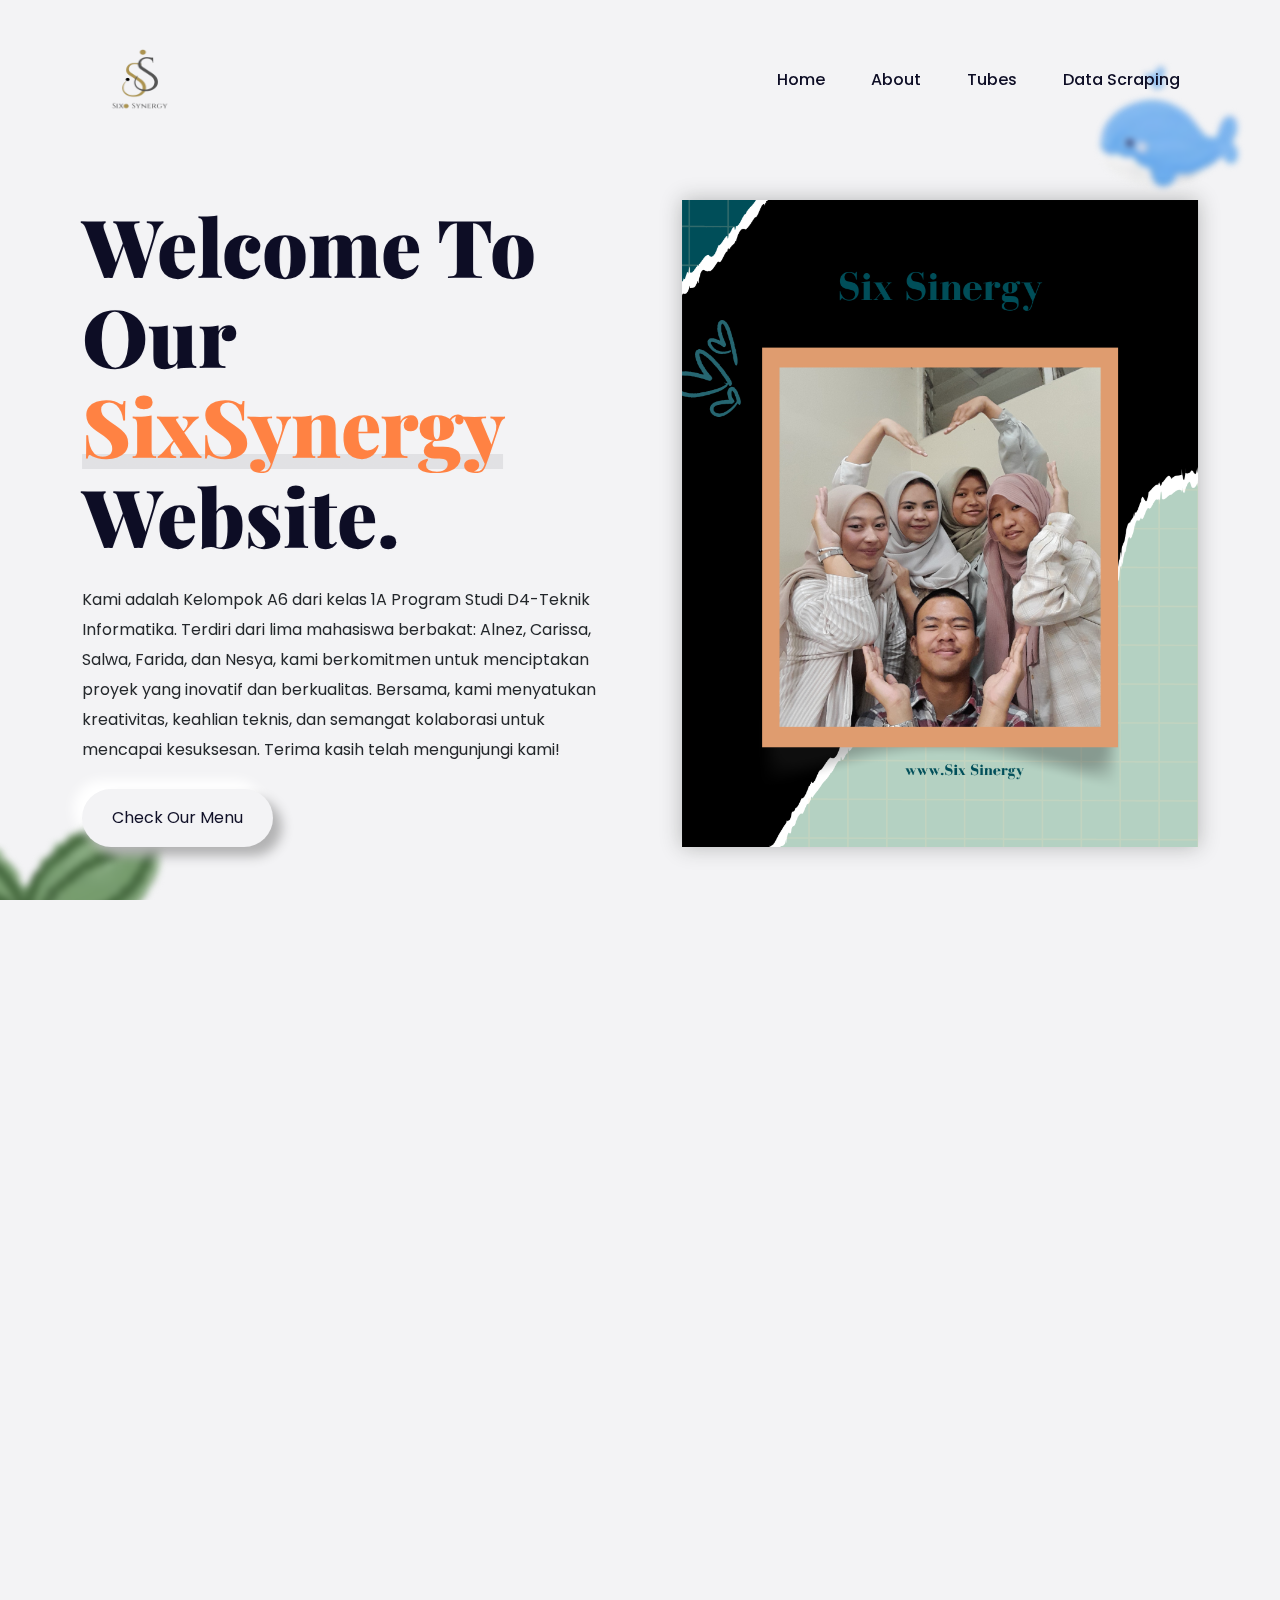
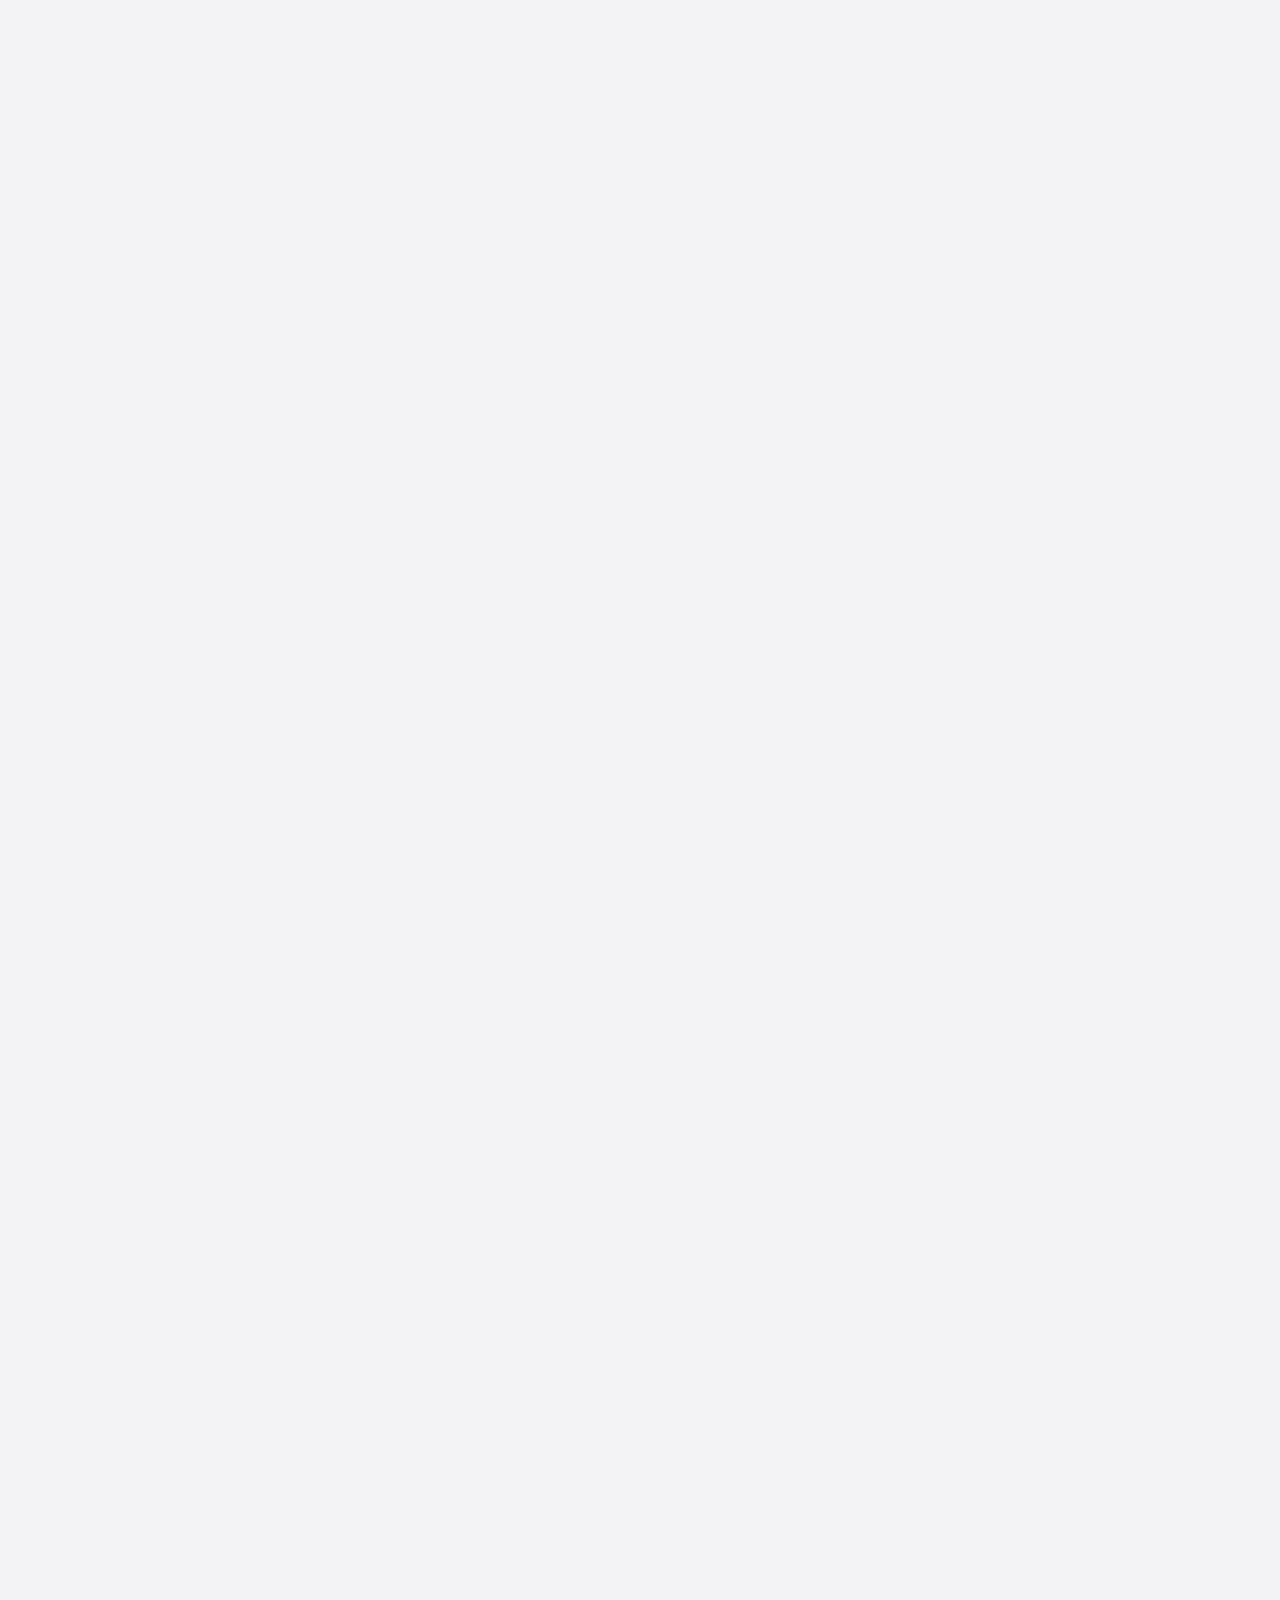
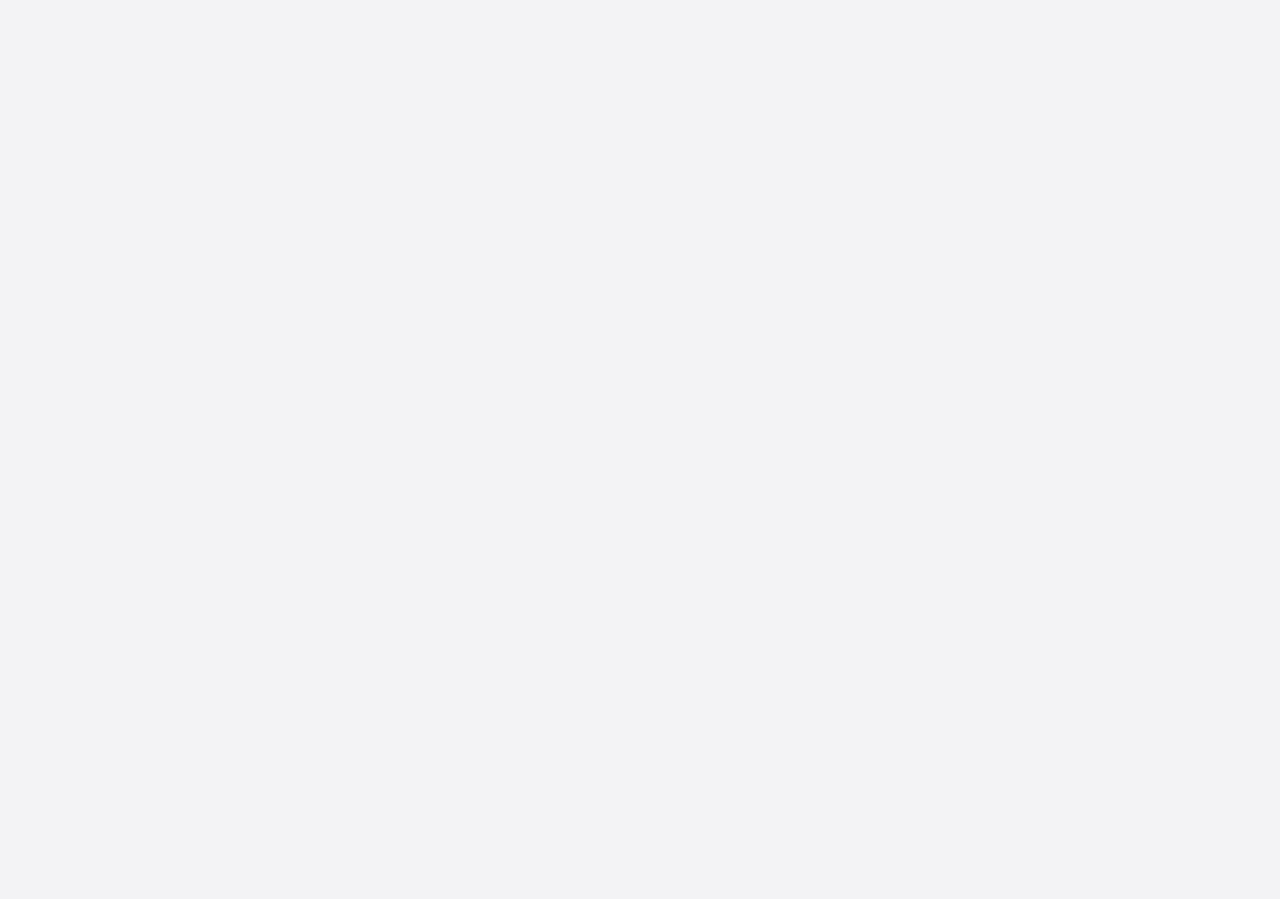
==== commit 0cc596ff: "update web" ====
--- a/index.html
+++ b/index.html
@@ -37,13 +37,10 @@
                         <button class="menu-toggle"><span></span><span></span></button>
                         <nav class="header-menu">
                             <ul class="menu food-nav-menu">
-                                <li><a href="#home">Home</a></li>
-                                <li><a href="#about">About</a></li>
-                                <li><a href="#menu">Menu</a></li>
-                                <li><a href="#data-scraping">Data Scraping</a></li>
-                                <li><a href="#gallery">Gallery</a></li>
-                                <li><a href="#blog">Blog</a></li>
-                                <li><a href="#contact">Contact</a></li>
+                                <li><a href="index.html">Home</a></li>
+                                <li><a href="about.html">About</a></li>
+                                <li><a href="HasilTuBes.html">Tubes</a></li>
+                                <li><a href="scraping.html">Data Scraping</a></li>
                             </ul>
                         </nav>
                     </div>
@@ -94,367 +91,7 @@
                     </div>
                 </div>
             </section>
-
-            <!-- seaction about  -->
-            <section class="about-sec section" id="about">
-                <div class="container">
-                    <div class="row">
-                        <div class="col-lg-12">
-                            <div class="sec-title text-center mb-5">
-                                <p class="sec-sub-title mb-3">About Us</p>
-                                <h2 class="h2-title">Discover our <span>member story</span></h2>
-                                <div class="sec-title-shape mb-4">
-                                    <img src="assets/images/title-shape.svg" alt="">
-                                </div>
-                                <p>Selamat datang di dunia Kelompok A6, di mana kreativitas bertemu dengan keahlian teknis dalam harmoni yang sempurna. 
-                                    Alnez membawa visi inovatif, Carissa mewujudkan setiap detail dengan sentuhan artistiknya, Salwa menantang dirinya 
-                                    sendiri dengan ketekunan yang tak terbatas, Farida memberikan fondasi teknis yang kokoh, dan Nesya memastikan kerjasama 
-                                    yang mulus di antara kami. Bersama, kami adalah kekuatan yang tak terhentikan dalam menghadapi tantangan mata kuliah 
-                                    Proyek 1: Pengembangan Perangkat Lunak Desktop.Selamat datang di dunia Kelompok A6, di mana kreativitas bertemu dengan
-                                    keahlian teknis dalam harmoni yang sempurna.</p>
-                            </div>
-                        </div>
-                    </div>
-                    <div class="row">
-                        <div class="col-lg-8 m-auto">
-                            <div class="about-video">
-                                <div class="about-video-img" style="background-image: url(assets/images/about1.png );">
-                                </div>
-                                <div class="play-btn-wp">
-                                    <a href="assets/images/vidio.mp4" data-fancybox="video" class="play-btn">
-                                        <i class="uil uil-play"></i>
-
-                                    </a>
-                                    <span>Watch The Recipe</span>
-                                </div>
-                            </div>
-                        </div>
-                    </div>
-                </div>
-            </section>
-
-             <!-- seaction Data Scraping  -->
-             <div class="bg-pattern bg-light repeat-img"
-                style="background-image: url(assets/images/blog-pattern-bg.png);">
-             <section class="about-sec section" id="data-scraping">
-                <div class="sec-wp">
-                    <div class="container">
-                        <div class="row">
-                            <div class="col-lg-12">
-                                <div class="sec-title text-center mb-5">
-                                    <p class="sec-sub-title mb-3">Our Tugas</p>
-                                    <h2 class="h2-title">Data Scraping 1</span></h2>
-                                    <h2 class="h2-title">Top 100 Manga List</h2>
-                                    <div class="sec-title-shape mb-4">
-                                        <img src="assets/images/title-shape.svg" alt="">
-                                    </div>
-                                </div>
-                                <main>
-                                    <div class="container" style="margin-top: 70px">
-                                      <div class="sort-buttons mb-4" style="margin-top: 90px">
-                                        <h4>Sort by:</h4>
-                                        <div class="btn-group" role="group">
-                                          <button type="button" class="btn btn-primary" id="sort-title">Title</button>
-                                          <button type="button" class="btn btn-primary" id="sort-rank">Highest Ranking</button>
-                                        </div>
-                                      </div>
-                                      <div class="row row-cols-1 row-cols-md-2 g-4" id="manga-list">
-                                        <!-- Data from JSON will be inserted here -->
-                                      </div>
-                                    </div>
-                                    <!-- Include lightbox library -->
-                                    <script src="https://cdnjs.cloudflare.com/ajax/libs/lightbox2/2.11.3/js/lightbox.min.js"></script>
-                                    <script src="script.js"></script>
-                                </main>
-                            </div>
-                        </div>
-                    </div>
-                </div>
-            </section>
-
-            <section style="background-image: url(assets/images/menu-bg.png);"
-                class="our-menu section bg-light repeat-img" id="menu">
-                <div class="sec-wp">
-                    <div class="container">
-                        <div class="row">
-                            <div class="col-lg-12">
-                                <div class="sec-title text-center mb-5">
-                                    <p class="sec-sub-title mb-3">our menu</p>
-                                    <h2 class="h2-title">wake up early, <span>eat fresh & healthy</span></h2>
-                                    <div class="sec-title-shape mb-4">
-                                        <img src="assets/images/title-shape.svg" alt="">
-                                    </div>
-                                </div>
-                            </div>
-                        </div>
-                        <div class="menu-tab-wp">
-                            <div class="row">
-                                <div class="col-lg-12 m-auto">
-                                    <div class="menu-tab text-center">
-                                        <ul class="filters">
-                                            <div class="filter-active"></div>
-                                            <li class="filter" data-filter=".all, .breakfast, .lunch, .dinner">
-                                                <img src="assets/images/menu-1.png" alt="">
-                                                Title
-                                            </li>
-                                            <li class="filter" data-filter=".breakfast">
-                                                <img src="assets/images/menu-2.png" alt="">
-                                                High Rank
-                                            </li>
-                                        </ul>
-                                    </div>
-                                </div>
-                            </div>
-                        </div>
-                        <div class="menu-list-row">
-                            <div class="row g-xxl-5 bydefault_show" id="menu-dish">
-                                <div class="col-lg-4 col-sm-6 dish-box-wp breakfast" data-cat="breakfast">
-                                    <div class="dish-box text-center">
-                                        <div class="dist-img">  
-                                            <img src="assets/images/dish/1.png" alt="">
-                                        </div>
-                                        <div class="dish-rating">
-                                            5
-                                            <i class="uil uil-star"></i>
-                                        </div>
-                                        <div class="dish-title">
-                                            <h3 class="h3-title">Fresh Chicken Veggies</h3>
-                                            <p>120 calories</p>
-                                        </div>
-                                        <div class="dish-info">
-                                            <ul>
-                                                <li>
-                                                    <p>Type</p>
-                                                    <b>Non Veg</b>
-                                                </li>
-                                                <li>
-                                                    <p>Persons</p>
-                                                    <b>2</b>
-                                                </li>
-                                            </ul>
-                                        </div>
-                                        <div class="dist-bottom-row">
-                                            <ul>
-                                                <li>
-                                                    <b>Rs. 499</b>
-                                                </li>
-                                                <li>
-                                                    <button class="dish-add-btn">
-                                                        <i class="uil uil-plus"></i>
-                                                    </button>
-                                                </li>
-                                            </ul>
-                                        </div>
-                                    </div>
-                                </div>
-
-                                <!-- 2 -->
-                                <div class="col-lg-4 col-sm-6 dish-box-wp breakfast" data-cat="breakfast">
-                                    <div class="dish-box text-center">
-                                        <div class="dist-img">
-                                            <img src="assets/images/dish/2.png" alt="">
-                                        </div>
-                                        <div class="dish-rating">
-                                            4.3
-                                            <i class="uil uil-star"></i>
-                                        </div>
-                                        <div class="dish-title">
-                                            <h3 class="h3-title">Grilled Chicken</h3>
-                                            <p>80 calories</p>
-                                        </div>
-                                        <div class="dish-info">
-                                            <ul>
-                                                <li>
-                                                    <p>Type</p>
-                                                    <b>Non Veg</b>
-                                                </li>
-                                                <li>
-                                                    <p>Persons</p>
-                                                    <b>1</b>
-                                                </li>
-                                            </ul>
-                                        </div>
-                                        <div class="dist-bottom-row">
-                                            <ul>
-                                                <li>
-                                                    <b>Rs. 359</b>
-                                                </li>
-                                                <li>
-                                                    <button class="dish-add-btn">
-                                                        <i class="uil uil-plus"></i>
-                                                    </button>
-                                                </li>
-                                            </ul>
-                                        </div>
-                                    </div>
-                                </div>
-                                <!-- 3 -->
-                                <div class="col-lg-4 col-sm-6 dish-box-wp lunch" data-cat="lunch">
-                                    <div class="dish-box text-center">
-                                        <div class="dist-img">
-                                            <img src="assets/images/dish/3.png" alt="">
-                                        </div>
-                                        <div class="dish-rating">
-                                            4
-                                            <i class="uil uil-star"></i>
-                                        </div>
-                                        <div class="dish-title">
-                                            <h3 class="h3-title">Panner Noodles</h3>
-                                            <p>100 calories</p>
-                                        </div>
-                                        <div class="dish-info">
-                                            <ul>
-                                                <li>
-                                                    <p>Type</p>
-                                                    <b>Veg</b>
-                                                </li>
-                                                <li>
-                                                    <p>Persons</p>
-                                                    <b>2</b>
-                                                </li>
-                                            </ul>
-                                        </div>
-                                        <div class="dist-bottom-row">
-                                            <ul>
-                                                <li>
-                                                    <b>Rs. 149</b>
-                                                </li>
-                                                <li>
-                                                    <button class="dish-add-btn">
-                                                        <i class="uil uil-plus"></i>
-                                                    </button>
-                                                </li>
-                                            </ul>
-                                        </div>
-                                    </div>
-                                </div>
-
-                                <!-- 4 -->
-                                <div class="col-lg-4 col-sm-6 dish-box-wp lunch" data-cat="lunch">
-                                    <div class="dish-box text-center">
-                                        <div class="dist-img">
-                                            <img src="assets/images/dish/4.png" alt="">
-                                        </div>
-                                        <div class="dish-rating">
-                                            4.5
-                                            <i class="uil uil-star"></i>
-                                        </div>
-                                        <div class="dish-title">
-                                            <h3 class="h3-title">Chicken Noodles</h3>
-                                            <p>120 calories</p>
-                                        </div>
-                                        <div class="dish-info">
-                                            <ul>
-                                                <li>
-                                                    <p>Type</p>
-                                                    <b>Non Veg</b>
-                                                </li>
-                                                <li>
-                                                    <p>Persons</p>
-                                                    <b>2</b>
-                                                </li>
-                                            </ul>
-                                        </div>
-                                        <div class="dist-bottom-row">
-                                            <ul>
-                                                <li>
-                                                    <b>Rs. 379</b>
-                                                </li>
-                                                <li>
-                                                    <button class="dish-add-btn">
-                                                        <i class="uil uil-plus"></i>
-                                                    </button>
-                                                </li>
-                                            </ul>
-                                        </div>
-                                    </div>
-                                </div>
-
-                                <!-- 5 -->
-                                <div class="col-lg-4 col-sm-6 dish-box-wp dinner" data-cat="dinner">
-                                    <div class="dish-box text-center">
-                                        <div class="dist-img">
-                                            <img src="assets/images/dish/5.png" alt="">
-                                        </div>
-                                        <div class="dish-rating">
-                                            5
-                                            <i class="uil uil-star"></i>
-                                        </div>
-                                        <div class="dish-title">
-                                            <h3 class="h3-title">Bread Boiled Egg</h3>
-                                            <p>120 calories</p>
-                                        </div>
-                                        <div class="dish-info">
-                                            <ul>
-                                                <li>
-                                                    <p>Type</p>
-                                                    <b>Non Veg</b>
-                                                </li>
-                                                <li>
-                                                    <p>Persons</p>
-                                                    <b>2</b>
-                                                </li>
-                                            </ul>
-                                        </div>
-                                        <div class="dist-bottom-row">
-                                            <ul>
-                                                <li>
-                                                    <b>Rs. 99</b>
-                                                </li>
-                                                <li>
-                                                    <button class="dish-add-btn">
-                                                        <i class="uil uil-plus"></i>
-                                                    </button>
-                                                </li>
-                                            </ul>
-                                        </div>
-                                    </div>
-                                </div>
-                                <!-- 6 -->
-                                <div class="col-lg-4 col-sm-6 dish-box-wp dinner" data-cat="dinner">
-                                    <div class="dish-box text-center">
-                                        <div class="dist-img">
-                                            <img src="assets/images/dish/6.png" alt="">
-                                        </div>
-                                        <div class="dish-rating">
-                                            5
-                                            <i class="uil uil-star"></i>
-                                        </div>
-                                        <div class="dish-title">
-                                            <h3 class="h3-title">Immunity Dish</h3>
-                                            <p>120 calories</p>
-                                        </div>
-                                        <div class="dish-info">
-                                            <ul>
-                                                <li>
-                                                    <p>Type</p>
-                                                    <b>Veg</b>
-                                                </li>
-                                                <li>
-                                                    <p>Persons</p>
-                                                    <b>2</b>
-                                                </li>
-                                            </ul>
-                                        </div>
-                                        <div class="dist-bottom-row">
-                                            <ul>
-                                                <li>
-                                                    <b>Rs. 159</b>
-                                                </li>
-                                                <li>
-                                                    <button class="dish-add-btn">
-                                                        <i class="uil uil-plus"></i>
-                                                    </button>
-                                                </li>
-                                            </ul>
-                                        </div>
-                                    </div>
-                                </div>
-                            </div>
-                        </div>
-                    </div>
-                </div>
-            </section>
+            
             <section class="book-table section bg-light">
                 <div class="book-table-shape">
                     <img src="assets/images/table-leaves-shape.png" alt="">
@@ -466,40 +103,6 @@
 
                 <div class="sec-wp">
                     <div class="container">
-                        <div class="row">
-                            <div class="col-lg-12">
-                                <div class="sec-title text-center mb-5">
-                                    <p class="sec-sub-title mb-3">Book Table</p>
-                                    <h2 class="h2-title">Opening Table</h2>
-                                    <div class="sec-title-shape mb-4">
-                                        <img src="assets/images/title-shape.svg" alt="">
-                                    </div>
-                                </div>
-                            </div>
-                        </div>
-
-                        <div class="book-table-info">
-                            <div class="row align-items-center">
-                                <div class="col-lg-4">
-                                    <div class="table-title text-center">
-                                        <h3>Monday to Thrusday</h3>
-                                        <p>9:00 am - 22:00 pm</p>
-                                    </div>
-                                </div>
-                                <div class="col-lg-4">
-                                    <div class="call-now text-center">
-                                        <i class="uil uil-phone"></i>
-                                        <a href="tel:+91-8866998866">+91 - 8866998866</a>
-                                    </div>
-                                </div>
-                                <div class="col-lg-4">
-                                    <div class="table-title text-center">
-                                        <h3>Friday to Sunday</h3>
-                                        <p>11::00 am to 20:00 pm</p>
-                                    </div>
-                                </div>
-                            </div>
-                        </div>
 
                         <div class="row" id="gallery">
                             <div class="col-lg-10 m-auto">
@@ -710,98 +313,6 @@
                     </div>
                 </div>
             </section>
-
-            <div class="bg-pattern bg-light repeat-img"
-                style="background-image: url(assets/images/blog-pattern-bg.png);">
-                <section class="blog-sec section" id="blog">
-                    <div class="sec-wp">
-                        <div class="container">
-                            <div class="row">
-                                <div class="col-lg-12">
-                                    <div class="sec-title text-center mb-5">
-                                        <p class="sec-sub-title mb-3">Our blog</p>
-                                        <h2 class="h2-title">Latest Publications</span></h2>
-                                        <div class="sec-title-shape mb-4">
-                                            <img src="assets/images/title-shape.svg" alt="">
-                                        </div>
-                                    </div>
-                                </div>
-                            </div>
-                            <div class="row">
-                                <div class="col-lg-4">
-                                    <div class="blog-box">
-                                        <div class="blog-img back-img"
-                                            style="background-image: url(assets/images/about1.png);"></div>
-                                        <div class="blog-text">
-                                            <p class="blog-date">September.15.2024</p>
-                                            <a href="#" class="h4-title">Energy Drink which you can make at home.</a>
-                                            <p>Lorem ipsum dolor sit amet consectetur, adipisicing elit. Pariatur ipsa
-                                                explicabo atque reprehenderit beatae! Accusantium soluta consequuntur
-                                                blanditiis amet ad.</p>
-                                            <a href="#" class="sec-btn">Read More</a>
-                                        </div>
-                                    </div>
-                                </div>
-                                <div class="col-lg-4">
-                                    <div class="blog-box">
-                                        <div class="blog-img back-img"
-                                            style="background-image: url(assets/images/about2.png);"></div>
-                                        <div class="blog-text">
-                                            <p class="blog-date">October.15.2021</p>
-                                            <a href="#" class="h4-title">Fresh Veggie and rice combo for dinner.</a>
-                                            <p>Lorem ipsum dolor sit amet consectetur, adipisicing elit. Pariatur ipsa
-                                                explicabo atque reprehenderit beatae! Accusantium soluta consequuntur
-                                                blanditiis amet ad.</p>
-                                            <a href="#" class="sec-btn">Read More</a>
-                                        </div>
-                                    </div>
-                                </div>
-                                <div class="col-lg-4">
-                                    <div class="blog-box">
-                                        <div class="blog-img back-img"
-                                            style="background-image: url(assets/images/about3.png);"></div>
-                                        <div class="blog-text">
-                                            <p class="blog-date">November.15.2021</p>
-                                            <a href="#" class="h4-title">Chicken burger with double nuggets</a>
-                                            <p>Lorem ipsum dolor sit amet consectetur, adipisicing elit. Pariatur ipsa
-                                                explicabo atque reprehenderit beatae! Accusantium soluta consequuntur
-                                                blanditiis amet ad.</p>
-                                            <a href="#" class="sec-btn">Read More</a>
-                                        </div>
-                                    </div>
-                                </div>
-                            </div>
-                        </div>
-                    </div>
-                </section>
-
-                <section class="newsletter-sec section pt-0">
-                    <div class="sec-wp">
-                        <div class="container">
-                            <div class="row">
-                                <div class="col-lg-8 m-auto">
-                                    <div class="newsletter-box text-center back-img white-text"
-                                        style="background-image: url(assets/images/news.jpg);">
-                                        <div class="bg-overlay dark-overlay"></div>
-                                        <div class="sec-wp">
-                                            <div class="newsletter-box-text">
-                                                <h2 class="h2-title">Subscribe our newsletter</h2>
-                                                <p>This is Lorem ipsum dolor sit amet consectetur adipisicing elit ad
-                                                    veritatis.</p>
-                                            </div>
-                                            <form action="#" class="newsletter-form">
-                                                <input type="email" class="form-input"
-                                                    placeholder="Enter your Email Here" required>
-                                                <button type="submit" class="sec-btn primary-btn">Submit</button>
-                                            </form>
-                                        </div>
-                                    </div>
-                                </div>
-                            </div>
-                        </div>
-                    </div>
-                </section>
-            </div>
 
             <!-- footer starts -->
 <footer class="site-footer" id="contact">
@@ -897,7 +408,7 @@
             <div class="row">
                 <div class="col-lg-12 text-center">
                     <div class="copyright-text">
-                        <p>Copyright &copy; 2024 <span class="name">TechieCoder.</span> All Rights Reserved.</p>
+                        <p>Copyright &copy; 2024 <span class="name">SixSynergy</span> All Rights Reserved.</p>
                     </div>
                 </div>
             </div>
